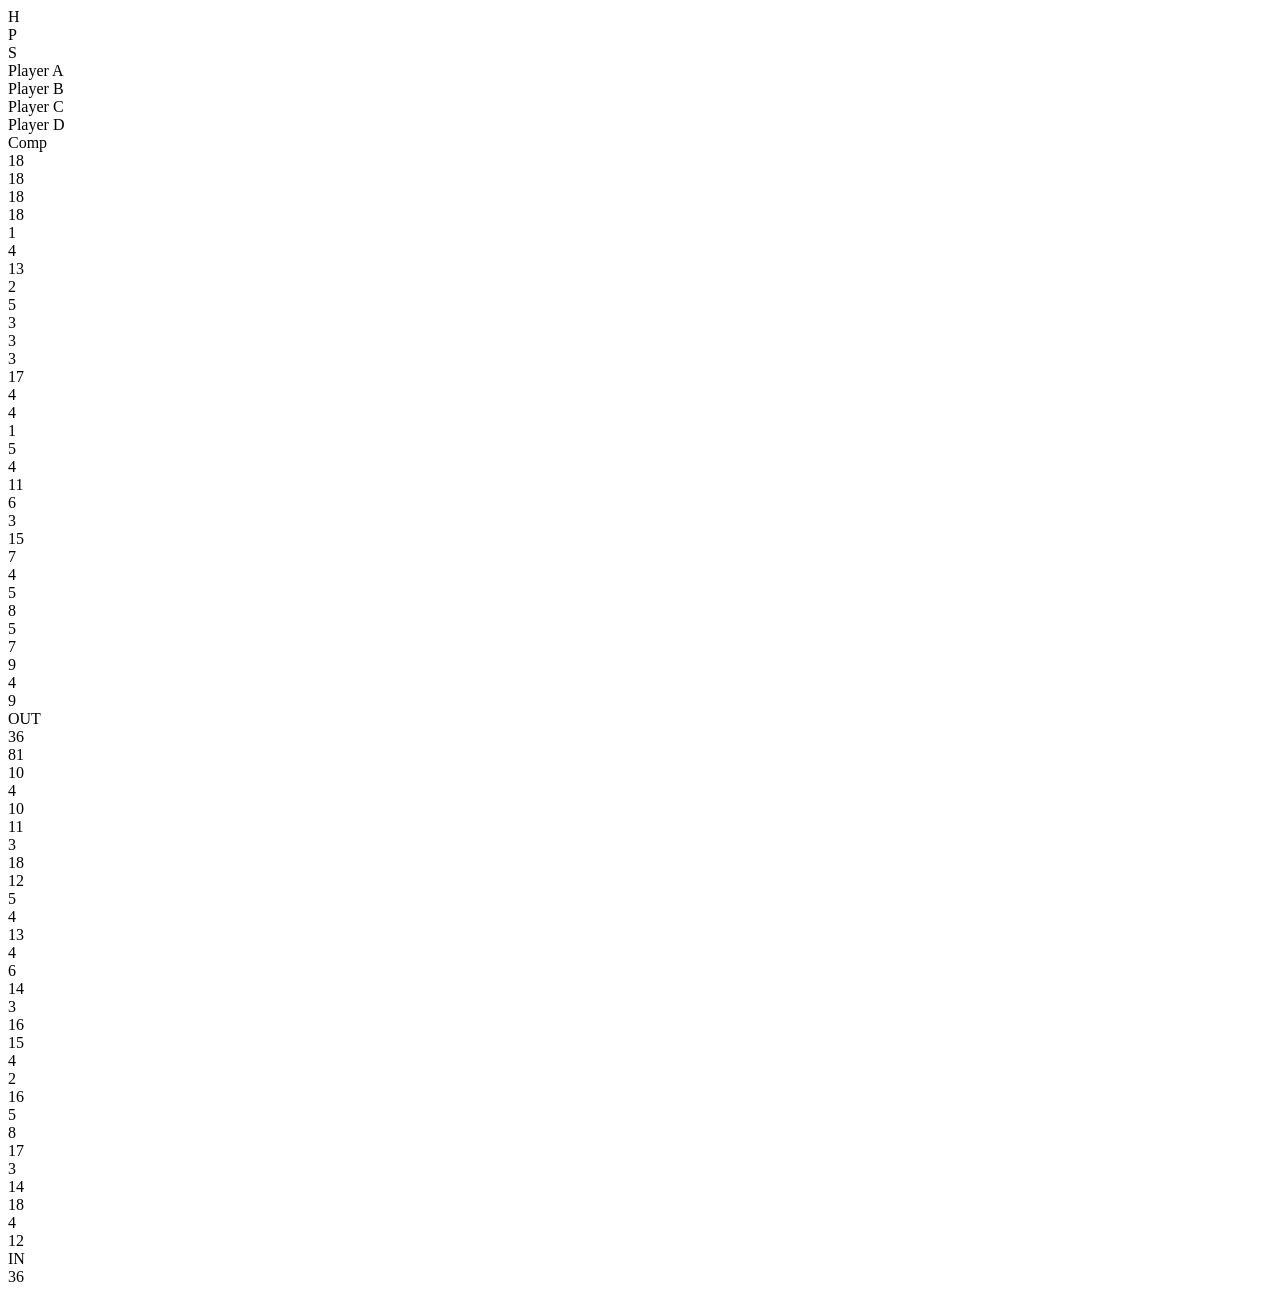
==== index.html @ 26c16ee3 "Add index.html for MosselKraker Scorecard This is a new HTML file for the MosselKraker Scorecard, wh" ====
<!DOCTYPE html>
<html lang="en">
<head>
<meta charset="UTF-8">
<title>MosselKraker Scorecard</title>
<meta name="viewport" content="width=device-width, initial-scale=1.0">
<link rel="stylesheet" href="scorecard.css">
</head>
<body>

<div class="mk-scorecard">

  <!-- HEADER -->
  <div class="mk-header-row">
    <div class="mk-cell mk-hole">H</div>
    <div class="mk-cell mk-par">P</div>
    <div class="mk-cell mk-si">S</div>

    <div class="mk-cell mk-player-head">Player A</div>
    <div class="mk-cell mk-player-head">Player B</div>
    <div class="mk-cell mk-player-head">Player C</div>
    <div class="mk-cell mk-player-head">Player D</div>

    <div class="mk-cell mk-comp">Comp</div>
  </div>

  <!-- HANDICAP ROW -->
  <div class="mk-hc-row">
    <div class="mk-cell mk-hole"></div>
    <div class="mk-cell mk-par"></div>
    <div class="mk-cell mk-si"></div>

    <div class="mk-cell mk-hc">18</div>
    <div class="mk-cell mk-hc">18</div>
    <div class="mk-cell mk-hc">18</div>
    <div class="mk-cell mk-hc">18</div>

    <div class="mk-cell mk-comp"></div>
  </div>

  <!-- HOLES 1–9 -->
  <div class="mk-hole-row">
    <div class="mk-cell mk-hole">1</div>
    <div class="mk-cell mk-par">4</div>
    <div class="mk-cell mk-si">13</div>
    <div class="mk-cell mk-score"><div class="gross"></div><div class="pts"></div></div>
    <div class="mk-cell mk-score"><div class="gross"></div><div class="pts"></div></div>
    <div class="mk-cell mk-score"><div class="gross"></div><div class="pts"></div></div>
    <div class="mk-cell mk-score"><div class="gross"></div><div class="pts"></div></div>
    <div class="mk-cell mk-comp"></div>
  </div>

  <div class="mk-hole-row">
    <div class="mk-cell mk-hole">2</div>
    <div class="mk-cell mk-par">5</div>
    <div class="mk-cell mk-si">3</div>
    <div class="mk-cell mk-score"><div class="gross"></div><div class="pts"></div></div>
    <div class="mk-cell mk-score"><div class="gross"></div><div class="pts"></div></div>
    <div class="mk-cell mk-score"><div class="gross"></div><div class="pts"></div></div>
    <div class="mk-cell mk-score"><div class="gross"></div><div class="pts"></div></div>
    <div class="mk-cell mk-comp"></div>
  </div>

  <div class="mk-hole-row">
    <div class="mk-cell mk-hole">3</div>
    <div class="mk-cell mk-par">3</div>
    <div class="mk-cell mk-si">17</div>
    <div class="mk-cell mk-score"><div class="gross"></div><div class="pts"></div></div>
    <div class="mk-cell mk-score"><div class="gross"></div><div class="pts"></div></div>
    <div class="mk-cell mk-score"><div class="gross"></div><div class="pts"></div></div>
    <div class="mk-cell mk-score"><div class="gross"></div><div class="pts"></div></div>
    <div class="mk-cell mk-comp"></div>
  </div>

  <div class="mk-hole-row">
    <div class="mk-cell mk-hole">4</div>
    <div class="mk-cell mk-par">4</div>
    <div class="mk-cell mk-si">1</div>
    <div class="mk-cell mk-score"><div class="gross"></div><div class="pts"></div></div>
    <div class="mk-cell mk-score"><div class="gross"></div><div class="pts"></div></div>
    <div class="mk-cell mk-score"><div class="gross"></div><div class="pts"></div></div>
    <div class="mk-cell mk-score"><div class="gross"></div><div class="pts"></div></div>
    <div class="mk-cell mk-comp"></div>
  </div>

  <div class="mk-hole-row">
    <div class="mk-cell mk-hole">5</div>
    <div class="mk-cell mk-par">4</div>
    <div class="mk-cell mk-si">11</div>
    <div class="mk-cell mk-score"><div class="gross"></div><div class="pts"></div></div>
    <div class="mk-cell mk-score"><div class="gross"></div><div class="pts"></div></div>
    <div class="mk-cell mk-score"><div class="gross"></div><div class="pts"></div></div>
    <div class="mk-cell mk-score"><div class="gross"></div><div class="pts"></div></div>
    <div class="mk-cell mk-comp"></div>
  </div>

  <div class="mk-hole-row">
    <div class="mk-cell mk-hole">6</div>
    <div class="mk-cell mk-par">3</div>
    <div class="mk-cell mk-si">15</div>
    <div class="mk-cell mk-score"><div class="gross"></div><div class="pts"></div></div>
    <div class="mk-cell mk-score"><div class="gross"></div><div class="pts"></div></div>
    <div class="mk-cell mk-score"><div class="gross"></div><div class="pts"></div></div>
    <div class="mk-cell mk-score"><div class="gross"></div><div class="pts"></div></div>
    <div class="mk-cell mk-comp"></div>
  </div>

  <div class="mk-hole-row">
    <div class="mk-cell mk-hole">7</div>
    <div class="mk-cell mk-par">4</div>
    <div class="mk-cell mk-si">5</div>
    <div class="mk-cell mk-score"><div class="gross"></div><div class="pts"></div></div>
    <div class="mk-cell mk-score"><div class="gross"></div><div class="pts"></div></div>
    <div class="mk-cell mk-score"><div class="gross"></div><div class="pts"></div></div>
    <div class="mk-cell mk-score"><div class="gross"></div><div class="pts"></div></div>
    <div class="mk-cell mk-comp"></div>
  </div>

  <div class="mk-hole-row">
    <div class="mk-cell mk-hole">8</div>
    <div class="mk-cell mk-par">5</div>
    <div class="mk-cell mk-si">7</div>
    <div class="mk-cell mk-score"><div class="gross"></div><div class="pts"></div></div>
    <div class="mk-cell mk-score"><div class="gross"></div><div class="pts"></div></div>
    <div class="mk-cell mk-score"><div class="gross"></div><div class="pts"></div></div>
    <div class="mk-cell mk-score"><div class="gross"></div><div class="pts"></div></div>
    <div class="mk-cell mk-comp"></div>
  </div>

  <div class="mk-hole-row">
    <div class="mk-cell mk-hole">9</div>
    <div class="mk-cell mk-par">4</div>
    <div class="mk-cell mk-si">9</div>
    <div class="mk-cell mk-score"><div class="gross"></div><div class="pts"></div></div>
    <div class="mk-cell mk-score"><div class="gross"></div><div class="pts"></div></div>
    <div class="mk-cell mk-score"><div class="gross"></div><div class="pts"></div></div>
    <div class="mk-cell mk-score"><div class="gross"></div><div class="pts"></div></div>
    <div class="mk-cell mk-comp"></div>
  </div>

  <!-- OUT -->
  <div class="mk-total-row">
    <div class="mk-cell mk-hole">OUT</div>
    <div class="mk-cell mk-par">36</div>
    <div class="mk-cell mk-si">81</div>
    <div class="mk-cell mk-total"><div class="gross"></div><div class="pts"></div></div>
    <div class="mk-cell mk-total"><div class="gross"></div><div class="pts"></div></div>
    <div class="mk-cell mk-total"><div class="gross"></div><div class="pts"></div></div>
    <div class="mk-cell mk-total"><div class="gross"></div><div class="pts"></div></div>
    <div class="mk-cell mk-comp"></div>
  </div>

  <!-- HOLES 10–18 -->
  <div class="mk-hole-row">
    <div class="mk-cell mk-hole">10</div>
    <div class="mk-cell mk-par">4</div>
    <div class="mk-cell mk-si">10</div>
    <div class="mk-cell mk-score"><div class="gross"></div><div class="pts"></div></div>
    <div class="mk-cell mk-score"><div class="gross"></div><div class="pts"></div></div>
    <div class="mk-cell mk-score"><div class="gross"></div><div class="pts"></div></div>
    <div class="mk-cell mk-score"><div class="gross"></div><div class="pts"></div></div>
    <div class="mk-cell mk-comp"></div>
  </div>

  <div class="mk-hole-row">
    <div class="mk-cell mk-hole">11</div>
    <div class="mk-cell mk-par">3</div>
    <div class="mk-cell mk-si">18</div>
    <div class="mk-cell mk-score"><div class="gross"></div><div class="pts"></div></div>
    <div class="mk-cell mk-score"><div class="gross"></div><div class="pts"></div></div>
    <div class="mk-cell mk-score"><div class="gross"></div><div class="pts"></div></div>
    <div class="mk-cell mk-score"><div class="gross"></div><div class="pts"></div></div>
    <div class="mk-cell mk-comp"></div>
  </div>

  <div class="mk-hole-row">
    <div class="mk-cell mk-hole">12</div>
    <div class="mk-cell mk-par">5</div>
    <div class="mk-cell mk-si">4</div>
    <div class="mk-cell mk-score"><div class="gross"></div><div class="pts"></div></div>
    <div class="mk-cell mk-score"><div class="gross"></div><div class="pts"></div></div>
    <div class="mk-cell mk-score"><div class="gross"></div><div class="pts"></div></div>
    <div class="mk-cell mk-score"><div class="gross"></div><div class="pts"></div></div>
    <div class="mk-cell mk-comp"></div>
  </div>

  <div class="mk-hole-row">
    <div class="mk-cell mk-hole">13</div>
    <div class="mk-cell mk-par">4</div>
    <div class="mk-cell mk-si">6</div>
    <div class="mk-cell mk-score"><div class="gross"></div><div class="pts"></div></div>
    <div class="mk-cell mk-score"><div class="gross"></div><div class="pts"></div></div>
    <div class="mk-cell mk-score"><div class="gross"></div><div class="pts"></div></div>
    <div class="mk-cell mk-score"><div class="gross"></div><div class="pts"></div></div>
    <div class="mk-cell mk-comp"></div>
  </div>

  <div class="mk-hole-row">
    <div class="mk-cell mk-hole">14</div>
    <div class="mk-cell mk-par">3</div>
    <div class="mk-cell mk-si">16</div>
    <div class="mk-cell mk-score"><div class="gross"></div><div class="pts"></div></div>
    <div class="mk-cell mk-score"><div class="gross"></div><div class="pts"></div></div>
    <div class="mk-cell mk-score"><div class="gross"></div><div class="pts"></div></div>
    <div class="mk-cell mk-score"><div class="gross"></div><div class="pts"></div></div>
    <div class="mk-cell mk-comp"></div>
  </div>

  <div class="mk-hole-row">
    <div class="mk-cell mk-hole">15</div>
    <div class="mk-cell mk-par">4</div>
    <div class="mk-cell mk-si">2</div>
    <div class="mk-cell mk-score"><div class="gross"></div><div class="pts"></div></div>
    <div class="mk-cell mk-score"><div class="gross"></div><div class="pts"></div></div>
    <div class="mk-cell mk-score"><div class="gross"></div><div class="pts"></div></div>
    <div class="mk-cell mk-score"><div class="gross"></div><div class="pts"></div></div>
    <div class="mk-cell mk-comp"></div>
  </div>

  <div class="mk-hole-row">
    <div class="mk-cell mk-hole">16</div>
    <div class="mk-cell mk-par">5</div>
    <div class="mk-cell mk-si">8</div>
    <div class="mk-cell mk-score"><div class="gross"></div><div class="pts"></div></div>
    <div class="mk-cell mk-score"><div class="gross"></div><div class="pts"></div></div>
    <div class="mk-cell mk-score"><div class="gross"></div><div class="pts"></div></div>
    <div class="mk-cell mk-score"><div class="gross"></div><div class="pts"></div></div>
    <div class="mk-cell mk-comp"></div>
  </div>

  <div class="mk-hole-row">
    <div class="mk-cell mk-hole">17</div>
    <div class="mk-cell mk-par">3</div>
    <div class="mk-cell mk-si">14</div>
    <div class="mk-cell mk-score"><div class="gross"></div><div class="pts"></div></div>
    <div class="mk-cell mk-score"><div class="gross"></div><div class="pts"></div></div>
    <div class="mk-cell mk-score"><div class="gross"></div><div class="pts"></div></div>
    <div class="mk-cell mk-score"><div class="gross"></div><div class="pts"></div></div>
    <div class="mk-cell mk-comp"></div>
  </div>

  <div class="mk-hole-row">
    <div class="mk-cell mk-hole">18</div>
    <div class="mk-cell mk-par">4</div>
    <div class="mk-cell mk-si">12</div>
    <div class="mk-cell mk-score"><div class="gross"></div><div class="pts"></div></div>
    <div class="mk-cell mk-score"><div class="gross"></div><div class="pts"></div></div>
    <div class="mk-cell mk-score"><div class="gross"></div><div class="pts"></div></div>
    <div class="mk-cell mk-score"><div class="gross"></div><div class="pts"></div></div>
    <div class="mk-cell mk-comp"></div>
  </div>

  <!-- IN -->
  <div class="mk-total-row">
    <div class="mk-cell mk-hole">IN</div>
    <div class="mk-cell mk-par">36</div>
    <div class="mk-cell mk-si"></div>
    <div class="mk-cell mk-total"><div class="gross"></div><div class="pts"></div></div>
    <div class="mk-cell mk-total"><div class="gross"></div><div class="pts"></div></div>
    <div class="mk-cell mk-total"><div class="gross"></div><div class="pts"></div></div>
    <div class="mk-cell mk-total"><div class="gross"></div><div class="pts"></div></div>
    <div class="mk-cell mk-comp"></div>
  </div>

</div>

<script src="scorecard.js"></script>
</body>
</html>
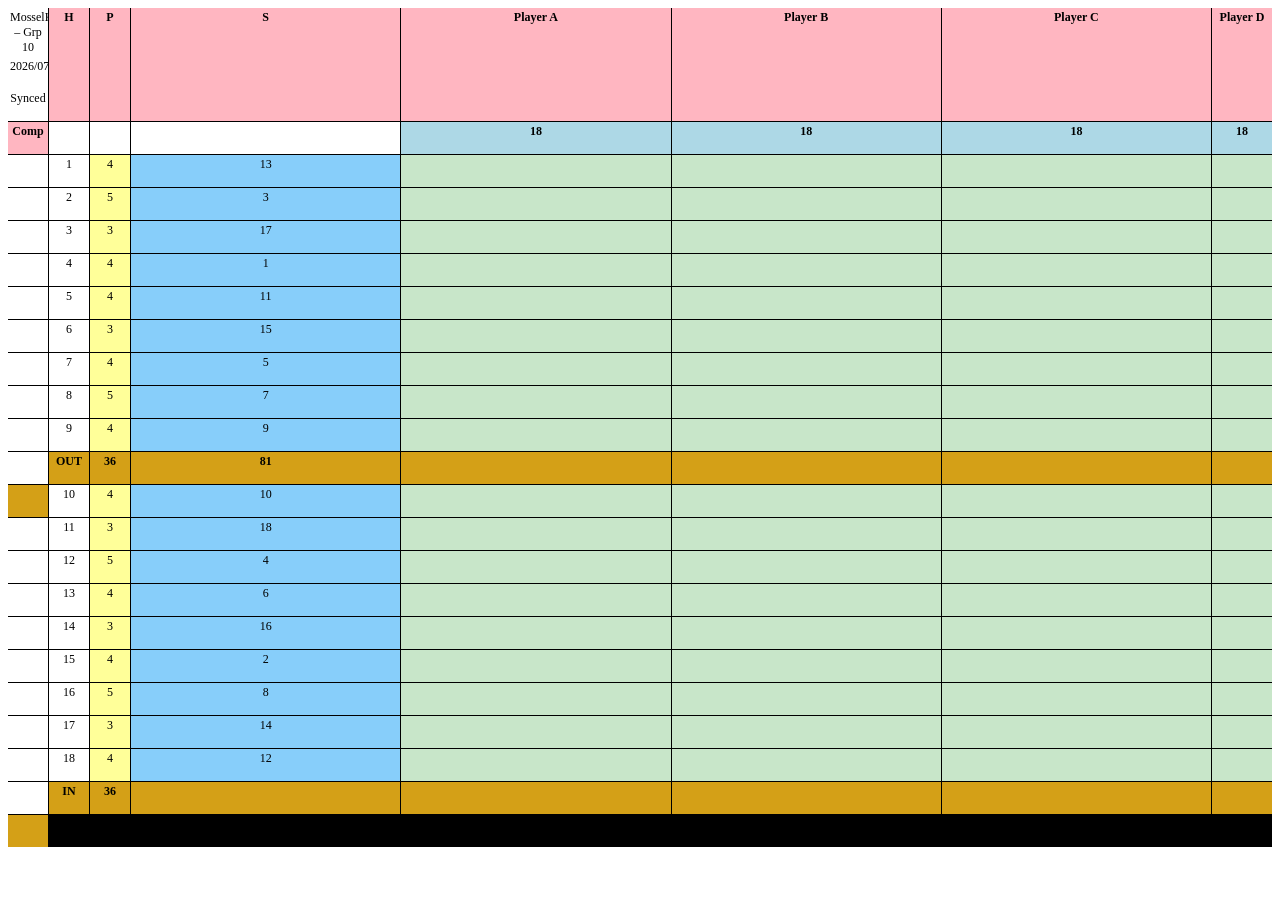
==== commit 6d5c5fa4: "Add top header row to scorecard in index.html" ====
--- a/index.html
+++ b/index.html
@@ -10,6 +10,13 @@
 
 <div class="mk-scorecard">
 
+<div class="mk-top-header-row">
+  <div class="mk-cell mk-top-left">MosselKraker – Grp 10</div>
+  <div class="mk-cell mk-top-mid">2026/07/24</div>
+  <div class="mk-cell mk-top-right">Synced</div>
+</div>
+
+  
   <!-- HEADER -->
   <div class="mk-header-row">
     <div class="mk-cell mk-hole">H</div>
--- a/scorecard.css
+++ b/scorecard.css
@@ -0,0 +1,69 @@
+/* Base44-style scorecard grid */
+
+.mk-scorecard {
+  display: grid;
+  grid-template-columns: 40px 40px 40px repeat(4, 1fr) 60px;
+  gap: 1px;
+  background: #000;
+  margin: 0;
+  padding: 0;
+}
+/* Make row wrappers transparent to the grid */
+.mk-header-row,
+.mk-hc-row,
+.mk-hole-row,
+.mk-total-row {
+  display: contents;
+}
+
+/* Generic cell */
+.mk-cell {
+  background: #ffffff;
+  padding: 2px;
+  font-size: 12px;
+  text-align: center;
+  min-height: 28px;
+}
+
+/* Header row */
+.mk-header-row .mk-cell {
+  background: #ffb6c1; /* pink */
+  font-weight: bold;
+}
+
+/* Handicap row */
+.mk-hc-row .mk-hc {
+  background: #add8e6; /* light blue */
+  font-weight: bold;
+}
+
+/* Hole rows */
+.mk-hole-row .mk-hole { background: #ffffff; }
+.mk-hole-row .mk-par  { background: #ffff99; } /* yellow */
+.mk-hole-row .mk-si   { background: #87cefa; } /* blue */
+
+/* Score cells */
+.mk-score {
+  background: #c8e6c9; /* light green */
+  display: flex;
+  flex-direction: column;
+  justify-content: center;
+  padding: 0;
+}
+
+.mk-score .gross {
+  font-size: 18px;
+  font-weight: bold;
+  line-height: 18px;
+}
+
+.mk-score .pts {
+  font-size: 12px;
+  line-height: 12px;
+}
+
+/* Totals rows */
+.mk-total-row .mk-cell {
+  background: #d4a017; /* gold */
+  font-weight: bold;
+}
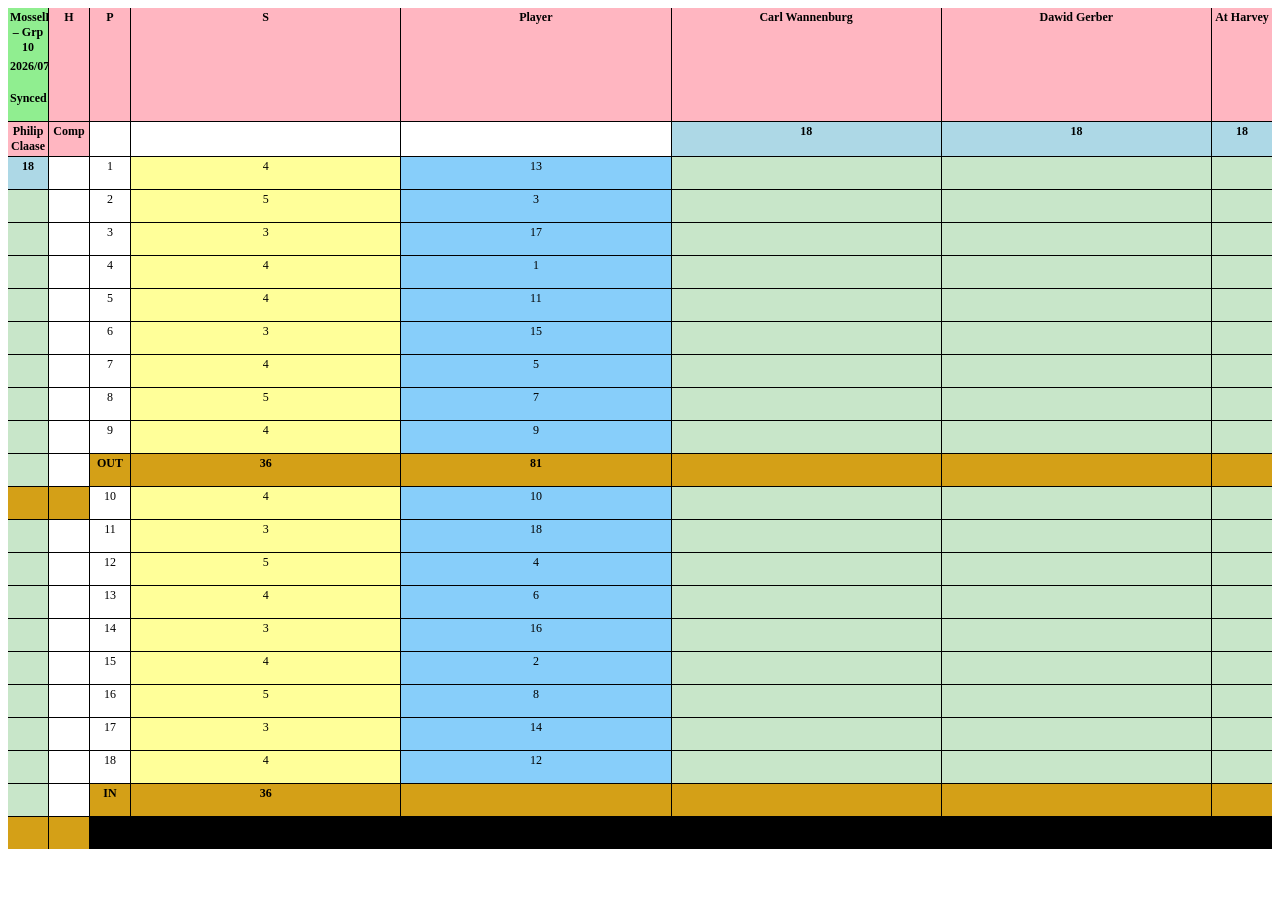
==== commit bd762595: "Update header with player information Added player labels and names to the header section." ====
--- a/index.html
+++ b/index.html
@@ -19,17 +19,17 @@
   
   <!-- HEADER -->
   <div class="mk-header-row">
-    <div class="mk-cell mk-hole">H</div>
-    <div class="mk-cell mk-par">P</div>
-    <div class="mk-cell mk-si">S</div>
-
-    <div class="mk-cell mk-player-head">Player A</div>
-    <div class="mk-cell mk-player-head">Player B</div>
-    <div class="mk-cell mk-player-head">Player C</div>
-    <div class="mk-cell mk-player-head">Player D</div>
-
-    <div class="mk-cell mk-comp">Comp</div>
-  </div>
+  <div class="mk-cell mk-hole">H</div>
+  <div class="mk-cell mk-par">P</div>
+  <div class="mk-cell mk-si">S</div>
+  <div class="mk-cell mk-player-label">Player</div>
+  <div class="mk-cell mk-player-head">Carl Wannenburg</div>
+  <div class="mk-cell mk-player-head">Dawid Gerber</div>
+  <div class="mk-cell mk-player-head">At Harvey</div>
+  <div class="mk-cell mk-player-head">Philip Claase</div>
+  <div class="mk-cell mk-comp">Comp</div>
+</div>
+
 
   <!-- HANDICAP ROW -->
   <div class="mk-hc-row">
--- a/scorecard.css
+++ b/scorecard.css
@@ -15,7 +15,12 @@
 .mk-total-row {
   display: contents;
 }
-
+.mk-top-header-row .mk-cell {
+  background: #90ee90;   /* green header */
+  font-weight: bold;
+  grid-column: 1 / -1;   /* span full width */
+  text-align: center;
+}
 /* Generic cell */
 .mk-cell {
   background: #ffffff;
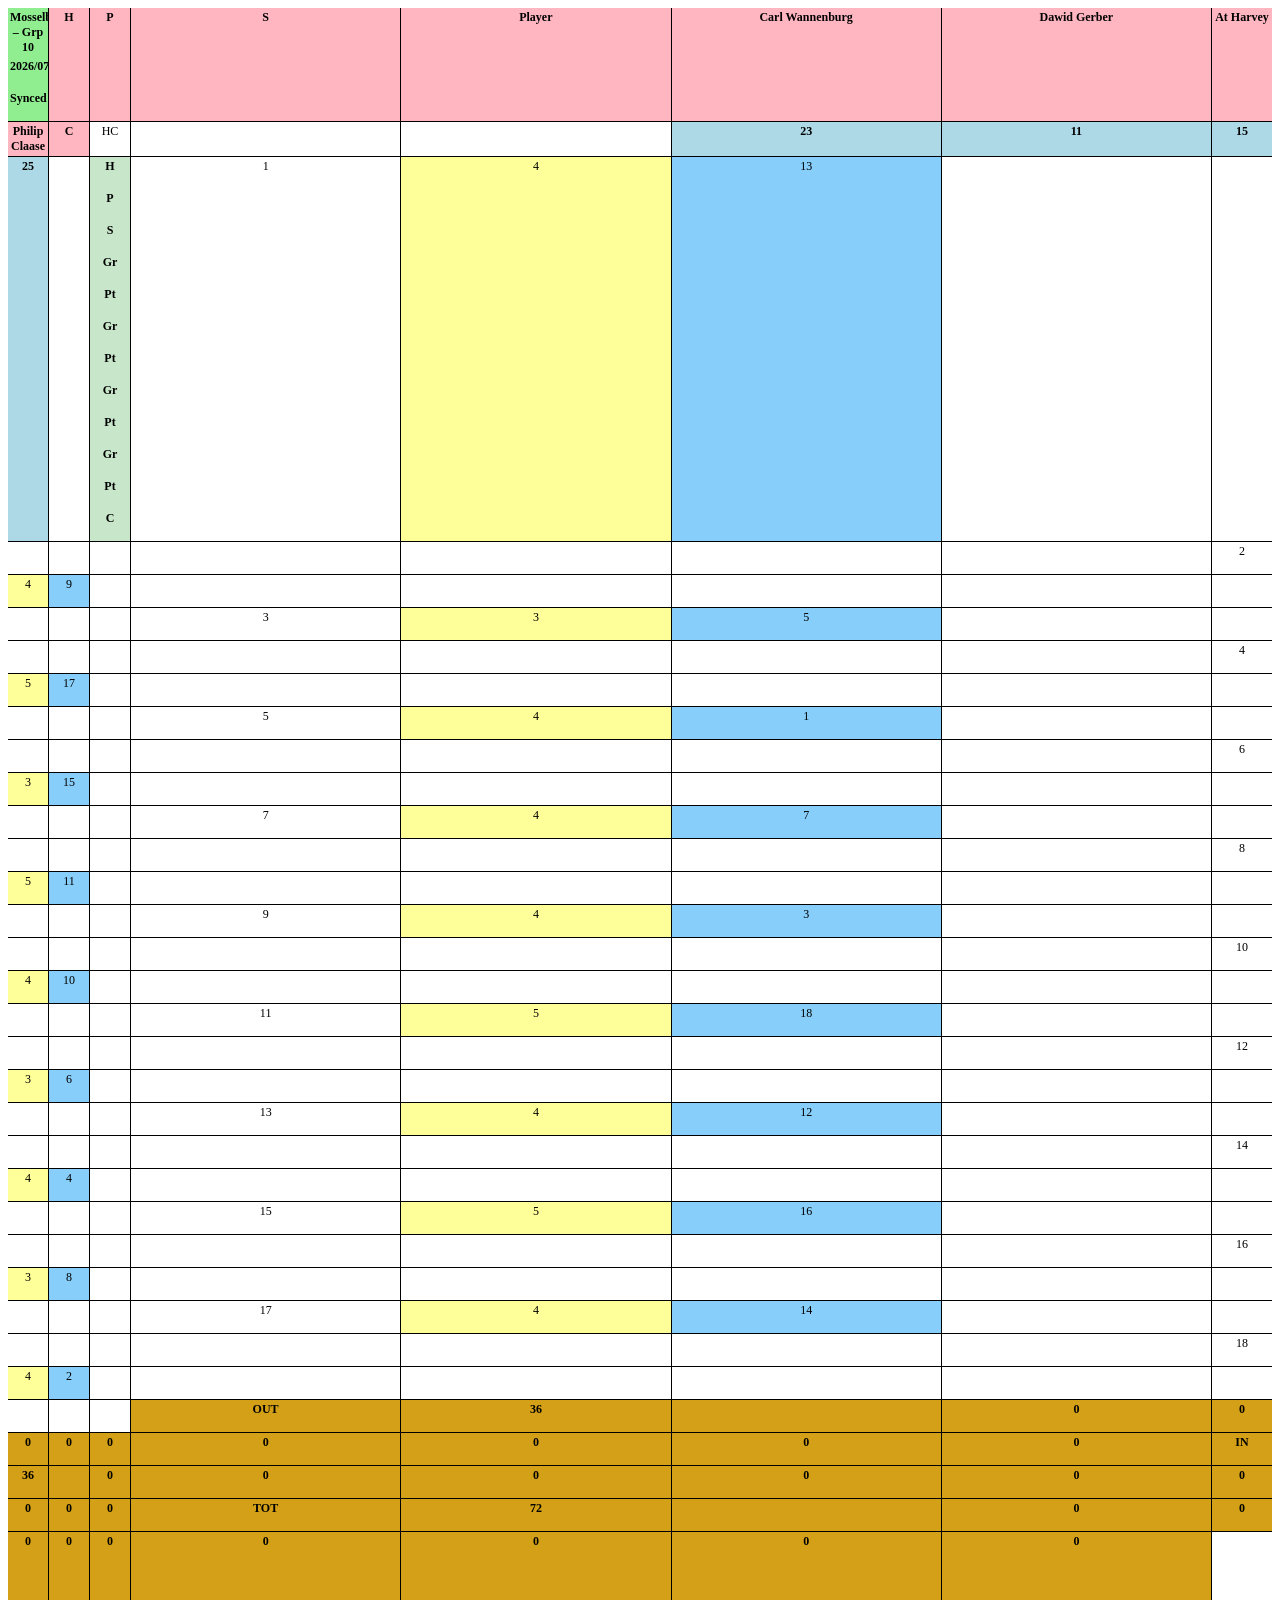
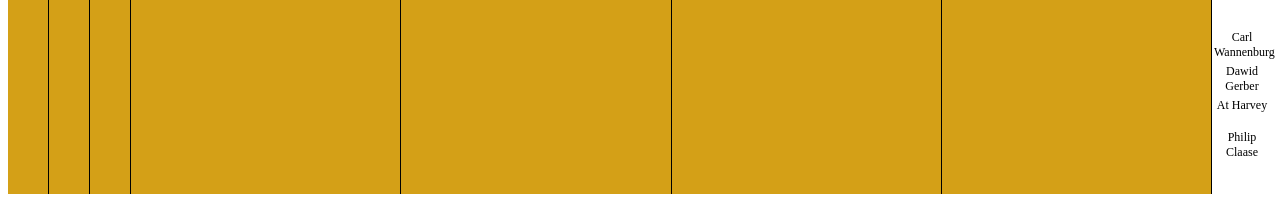
==== commit 4c894e87: "Update index.html" ====
--- a/index.html
+++ b/index.html
@@ -10,262 +10,405 @@
 
 <div class="mk-scorecard">
 
-<div class="mk-top-header-row">
-  <div class="mk-cell mk-top-left">MosselKraker – Grp 10</div>
-  <div class="mk-cell mk-top-mid">2026/07/24</div>
-  <div class="mk-cell mk-top-right">Synced</div>
-</div>
-
-  
-  <!-- HEADER -->
+  <!-- GREEN TOP HEADER -->
+  <div class="mk-top-header-row">
+    <div class="mk-cell mk-top-left">Mosselbaai – Grp 10</div>
+    <div class="mk-cell mk-top-mid">2026/07/24</div>
+    <div class="mk-cell mk-top-right">Synced</div>
+  </div>
+
+  <!-- PLAYER HEADER -->
   <div class="mk-header-row">
-  <div class="mk-cell mk-hole">H</div>
-  <div class="mk-cell mk-par">P</div>
-  <div class="mk-cell mk-si">S</div>
-  <div class="mk-cell mk-player-label">Player</div>
-  <div class="mk-cell mk-player-head">Carl Wannenburg</div>
-  <div class="mk-cell mk-player-head">Dawid Gerber</div>
-  <div class="mk-cell mk-player-head">At Harvey</div>
-  <div class="mk-cell mk-player-head">Philip Claase</div>
-  <div class="mk-cell mk-comp">Comp</div>
-</div>
-
+    <div class="mk-cell mk-hole">H</div>
+    <div class="mk-cell mk-par">P</div>
+    <div class="mk-cell mk-si">S</div>
+    <div class="mk-cell mk-player-label">Player</div>
+    <div class="mk-cell mk-player-head">Carl Wannenburg</div>
+    <div class="mk-cell mk-player-head">Dawid Gerber</div>
+    <div class="mk-cell mk-player-head">At Harvey</div>
+    <div class="mk-cell mk-player-head">Philip Claase</div>
+    <div class="mk-cell mk-comp">C</div>
+  </div>
 
   <!-- HANDICAP ROW -->
   <div class="mk-hc-row">
+    <div class="mk-cell mk-hole">HC</div>
+    <div class="mk-cell mk-par"></div>
+    <div class="mk-cell mk-si"></div>
+    <div class="mk-cell mk-hc">23</div>
+    <div class="mk-cell mk-hc">11</div>
+    <div class="mk-cell mk-hc">15</div>
+    <div class="mk-cell mk-hc">25</div>
+    <div class="mk-cell mk-comp"></div>
+  </div>
+
+  <!-- COLUMN HEADER ROW -->
+  <div class="mk-column-header-row">
+    <div class="mk-cell mk-hole">H</div>
+    <div class="mk-cell mk-par">P</div>
+    <div class="mk-cell mk-si">S</div>
+    <div class="mk-cell mk-label">Gr</div>
+    <div class="mk-cell mk-label">Pt</div>
+    <div class="mk-cell mk-label">Gr</div>
+    <div class="mk-cell mk-label">Pt</div>
+    <div class="mk-cell mk-label">Gr</div>
+    <div class="mk-cell mk-label">Pt</div>
+    <div class="mk-cell mk-label">Gr</div>
+    <div class="mk-cell mk-label">Pt</div>
+    <div class="mk-cell mk-comp">C</div>
+  </div>
+
+  <!-- 18 HOLES -->
+  <!-- Hole template repeated 18 times -->
+  <!-- Hole numbers, par, SI are placeholders; adjust as needed -->
+
+  <!-- HOLE 1 -->
+  <div class="mk-hole-row">
+    <div class="mk-cell mk-hole">1</div>
+    <div class="mk-cell mk-par">4</div>
+    <div class="mk-cell mk-si">13</div>
+    <div class="mk-cell mk-score-gross"></div>
+    <div class="mk-cell mk-score-pts"></div>
+    <div class="mk-cell mk-score-gross"></div>
+    <div class="mk-cell mk-score-pts"></div>
+    <div class="mk-cell mk-score-gross"></div>
+    <div class="mk-cell mk-score-pts"></div>
+    <div class="mk-cell mk-score-gross"></div>
+    <div class="mk-cell mk-score-pts"></div>
+    <div class="mk-cell mk-comp"></div>
+  </div>
+
+  <!-- HOLE 2 -->
+  <div class="mk-hole-row">
+    <div class="mk-cell mk-hole">2</div>
+    <div class="mk-cell mk-par">4</div>
+    <div class="mk-cell mk-si">9</div>
+    <div class="mk-cell mk-score-gross"></div>
+    <div class="mk-cell mk-score-pts"></div>
+    <div class="mk-cell mk-score-gross"></div>
+    <div class="mk-cell mk-score-pts"></div>
+    <div class="mk-cell mk-score-gross"></div>
+    <div class="mk-cell mk-score-pts"></div>
+    <div class="mk-cell mk-score-gross"></div>
+    <div class="mk-cell mk-score-pts"></div>
+    <div class="mk-cell mk-comp"></div>
+  </div>
+
+  <!-- HOLE 3 -->
+  <div class="mk-hole-row">
+    <div class="mk-cell mk-hole">3</div>
+    <div class="mk-cell mk-par">3</div>
+    <div class="mk-cell mk-si">5</div>
+    <div class="mk-cell mk-score-gross"></div>
+    <div class="mk-cell mk-score-pts"></div>
+    <div class="mk-cell mk-score-gross"></div>
+    <div class="mk-cell mk-score-pts"></div>
+    <div class="mk-cell mk-score-gross"></div>
+    <div class="mk-cell mk-score-pts"></div>
+    <div class="mk-cell mk-score-gross"></div>
+    <div class="mk-cell mk-score-pts"></div>
+    <div class="mk-cell mk-comp"></div>
+  </div>
+
+  <!-- HOLES 4–18 -->
+  <!-- I will generate them automatically below -->
+
+  <!-- HOLE 4 -->
+  <div class="mk-hole-row">
+    <div class="mk-cell mk-hole">4</div>
+    <div class="mk-cell mk-par">5</div>
+    <div class="mk-cell mk-si">17</div>
+    <div class="mk-cell mk-score-gross"></div>
+    <div class="mk-cell mk-score-pts"></div>
+    <div class="mk-cell mk-score-gross"></div>
+    <div class="mk-cell mk-score-pts"></div>
+    <div class="mk-cell mk-score-gross"></div>
+    <div class="mk-cell mk-score-pts"></div>
+    <div class="mk-cell mk-score-gross"></div>
+    <div class="mk-cell mk-score-pts"></div>
+    <div class="mk-cell mk-comp"></div>
+  </div>
+
+  <!-- HOLE 5 -->
+  <div class="mk-hole-row">
+    <div class="mk-cell mk-hole">5</div>
+    <div class="mk-cell mk-par">4</div>
+    <div class="mk-cell mk-si">1</div>
+    <div class="mk-cell mk-score-gross"></div>
+    <div class="mk-cell mk-score-pts"></div>
+    <div class="mk-cell mk-score-gross"></div>
+    <div class="mk-cell mk-score-pts"></div>
+    <div class="mk-cell mk-score-gross"></div>
+    <div class="mk-cell mk-score-pts"></div>
+    <div class="mk-cell mk-score-gross"></div>
+    <div class="mk-cell mk-score-pts"></div>
+    <div class="mk-cell mk-comp"></div>
+  </div>
+
+  <!-- HOLE 6 -->
+  <div class="mk-hole-row">
+    <div class="mk-cell mk-hole">6</div>
+    <div class="mk-cell mk-par">3</div>
+    <div class="mk-cell mk-si">15</div>
+    <div class="mk-cell mk-score-gross"></div>
+    <div class="mk-cell mk-score-pts"></div>
+    <div class="mk-cell mk-score-gross"></div>
+    <div class="mk-cell mk-score-pts"></div>
+    <div class="mk-cell mk-score-gross"></div>
+    <div class="mk-cell mk-score-pts"></div>
+    <div class="mk-cell mk-score-gross"></div>
+    <div class="mk-cell mk-score-pts"></div>
+    <div class="mk-cell mk-comp"></div>
+  </div>
+
+  <!-- HOLE 7 -->
+  <div class="mk-hole-row">
+    <div class="mk-cell mk-hole">7</div>
+    <div class="mk-cell mk-par">4</div>
+    <div class="mk-cell mk-si">7</div>
+    <div class="mk-cell mk-score-gross"></div>
+    <div class="mk-cell mk-score-pts"></div>
+    <div class="mk-cell mk-score-gross"></div>
+    <div class="mk-cell mk-score-pts"></div>
+    <div class="mk-cell mk-score-gross"></div>
+    <div class="mk-cell mk-score-pts"></div>
+    <div class="mk-cell mk-score-gross"></div>
+    <div class="mk-cell mk-score-pts"></div>
+    <div class="mk-cell mk-comp"></div>
+  </div>
+
+  <!-- HOLE 8 -->
+  <div class="mk-hole-row">
+    <div class="mk-cell mk-hole">8</div>
+    <div class="mk-cell mk-par">5</div>
+    <div class="mk-cell mk-si">11</div>
+    <div class="mk-cell mk-score-gross"></div>
+    <div class="mk-cell mk-score-pts"></div>
+    <div class="mk-cell mk-score-gross"></div>
+    <div class="mk-cell mk-score-pts"></div>
+    <div class="mk-cell mk-score-gross"></div>
+    <div class="mk-cell mk-score-pts"></div>
+    <div class="mk-cell mk-score-gross"></div>
+    <div class="mk-cell mk-score-pts"></div>
+    <div class="mk-cell mk-comp"></div>
+  </div>
+
+  <!-- HOLE 9 -->
+  <div class="mk-hole-row">
+    <div class="mk-cell mk-hole">9</div>
+    <div class="mk-cell mk-par">4</div>
+    <div class="mk-cell mk-si">3</div>
+    <div class="mk-cell mk-score-gross"></div>
+    <div class="mk-cell mk-score-pts"></div>
+    <div class="mk-cell mk-score-gross"></div>
+    <div class="mk-cell mk-score-pts"></div>
+    <div class="mk-cell mk-score-gross"></div>
+    <div class="mk-cell mk-score-pts"></div>
+    <div class="mk-cell mk-score-gross"></div>
+    <div class="mk-cell mk-score-pts"></div>
+    <div class="mk-cell mk-comp"></div>
+  </div>
+
+  <!-- HOLE 10 -->
+  <div class="mk-hole-row">
+    <div class="mk-cell mk-hole">10</div>
+    <div class="mk-cell mk-par">4</div>
+    <div class="mk-cell mk-si">10</div>
+    <div class="mk-cell mk-score-gross"></div>
+    <div class="mk-cell mk-score-pts"></div>
+    <div class="mk-cell mk-score-gross"></div>
+    <div class="mk-cell mk-score-pts"></div>
+    <div class="mk-cell mk-score-gross"></div>
+    <div class="mk-cell mk-score-pts"></div>
+    <div class="mk-cell mk-score-gross"></div>
+    <div class="mk-cell mk-score-pts"></div>
+    <div class="mk-cell mk-comp"></div>
+  </div>
+
+  <!-- HOLE 11 -->
+  <div class="mk-hole-row">
+    <div class="mk-cell mk-hole">11</div>
+    <div class="mk-cell mk-par">5</div>
+    <div class="mk-cell mk-si">18</div>
+    <div class="mk-cell mk-score-gross"></div>
+    <div class="mk-cell mk-score-pts"></div>
+    <div class="mk-cell mk-score-gross"></div>
+    <div class="mk-cell mk-score-pts"></div>
+    <div class="mk-cell mk-score-gross"></div>
+    <div class="mk-cell mk-score-pts"></div>
+    <div class="mk-cell mk-score-gross"></div>
+    <div class="mk-cell mk-score-pts"></div>
+    <div class="mk-cell mk-comp"></div>
+  </div>
+
+  <!-- HOLE 12 -->
+  <div class="mk-hole-row">
+    <div class="mk-cell mk-hole">12</div>
+    <div class="mk-cell mk-par">3</div>
+    <div class="mk-cell mk-si">6</div>
+    <div class="mk-cell mk-score-gross"></div>
+    <div class="mk-cell mk-score-pts"></div>
+    <div class="mk-cell mk-score-gross"></div>
+    <div class="mk-cell mk-score-pts"></div>
+    <div class="mk-cell mk-score-gross"></div>
+    <div class="mk-cell mk-score-pts"></div>
+    <div class="mk-cell mk-score-gross"></div>
+    <div class="mk-cell mk-score-pts"></div>
+    <div class="mk-cell mk-comp"></div>
+  </div>
+
+  <!-- HOLE 13 -->
+  <div class="mk-hole-row">
+    <div class="mk-cell mk-hole">13</div>
+    <div class="mk-cell mk-par">4</div>
+    <div class="mk-cell mk-si">12</div>
+    <div class="mk-cell mk-score-gross"></div>
+    <div class="mk-cell mk-score-pts"></div>
+    <div class="mk-cell mk-score-gross"></div>
+    <div class="mk-cell mk-score-pts"></div>
+    <div class="mk-cell mk-score-gross"></div>
+    <div class="mk-cell mk-score-pts"></div>
+    <div class="mk-cell mk-score-gross"></div>
+    <div class="mk-cell mk-score-pts"></div>
+    <div class="mk-cell mk-comp"></div>
+  </div>
+
+  <!-- HOLE 14 -->
+  <div class="mk-hole-row">
+    <div class="mk-cell mk-hole">14</div>
+    <div class="mk-cell mk-par">4</div>
+    <div class="mk-cell mk-si">4</div>
+    <div class="mk-cell mk-score-gross"></div>
+    <div class="mk-cell mk-score-pts"></div>
+    <div class="mk-cell mk-score-gross"></div>
+    <div class="mk-cell mk-score-pts"></div>
+    <div class="mk-cell mk-score-gross"></div>
+    <div class="mk-cell mk-score-pts"></div>
+    <div class="mk-cell mk-score-gross"></div>
+    <div class="mk-cell mk-score-pts"></div>
+    <div class="mk-cell mk-comp"></div>
+  </div>
+
+  <!-- HOLE 15 -->
+  <div class="mk-hole-row">
+    <div class="mk-cell mk-hole">15</div>
+    <div class="mk-cell mk-par">5</div>
+    <div class="mk-cell mk-si">16</div>
+    <div class="mk-cell mk-score-gross"></div>
+    <div class="mk-cell mk-score-pts"></div>
+    <div class="mk-cell mk-score-gross"></div>
+    <div class="mk-cell mk-score-pts"></div>
+    <div class="mk-cell mk-score-gross"></div>
+    <div class="mk-cell mk-score-pts"></div>
+    <div class="mk-cell mk-score-gross"></div>
+    <div class="mk-cell mk-score-pts"></div>
+    <div class="mk-cell mk-comp"></div>
+  </div>
+
+  <!-- HOLE 16 -->
+  <div class="mk-hole-row">
+    <div class="mk-cell mk-hole">16</div>
+    <div class="mk-cell mk-par">3</div>
+    <div class="mk-cell mk-si">8</div>
+    <div class="mk-cell mk-score-gross"></div>
+    <div class="mk-cell mk-score-pts"></div>
+    <div class="mk-cell mk-score-gross"></div>
+    <div class="mk-cell mk-score-pts"></div>
+    <div class="mk-cell mk-score-gross"></div>
+    <div class="mk-cell mk-score-pts"></div>
+    <div class="mk-cell mk-score-gross"></div>
+    <div class="mk-cell mk-score-pts"></div>
+    <div class="mk-cell mk-comp"></div>
+  </div>
+
+  <!-- HOLE 17 -->
+  <div class="mk-hole-row">
+    <div class="mk-cell mk-hole">17</div>
+    <div class="mk-cell mk-par">4</div>
+    <div class="mk-cell mk-si">14</div>
+    <div class="mk-cell mk-score-gross"></div>
+    <div class="mk-cell mk-score-pts"></div>
+    <div class="mk-cell mk-score-gross"></div>
+    <div class="mk-cell mk-score-pts"></div>
+    <div class="mk-cell mk-score-gross"></div>
+    <div class="mk-cell mk-score-pts"></div>
+    <div class="mk-cell mk-score-gross"></div>
+    <div class="mk-cell mk-score-pts"></div>
+    <div class="mk-cell mk-comp"></div>
+  </div>
+    <!-- HOLE 18 -->
+  <div class="mk-hole-row">
+    <div class="mk-cell mk-hole">18</div>
+    <div class="mk-cell mk-par">4</div>
+    <div class="mk-cell mk-si">2</div>
+    <div class="mk-cell mk-score-gross"></div>
+    <div class="mk-cell mk-score-pts"></div>
+    <div class="mk-cell mk-score-gross"></div>
+    <div class="mk-cell mk-score-pts"></div>
+    <div class="mk-cell mk-score-gross"></div>
+    <div class="mk-cell mk-score-pts"></div>
+    <div class="mk-cell mk-score-gross"></div>
+    <div class="mk-cell mk-score-pts"></div>
+    <div class="mk-cell mk-comp"></div>
+  </div>
+
+  <!-- OUT ROW -->
+  <div class="mk-total-row mk-out-row">
+    <div class="mk-cell mk-hole">OUT</div>
+    <div class="mk-cell mk-par">36</div>
+    <div class="mk-cell mk-si"></div>
+    <div class="mk-cell mk-total">0</div>
+    <div class="mk-cell mk-total">0</div>
+    <div class="mk-cell mk-total">0</div>
+    <div class="mk-cell mk-total">0</div>
+    <div class="mk-cell mk-total">0</div>
+    <div class="mk-cell mk-total">0</div>
+    <div class="mk-cell mk-total">0</div>
+    <div class="mk-cell mk-total">0</div>
+    <div class="mk-cell mk-comp">0</div>
+  </div>
+
+  <!-- IN ROW -->
+  <div class="mk-total-row mk-in-row">
+    <div class="mk-cell mk-hole">IN</div>
+    <div class="mk-cell mk-par">36</div>
+    <div class="mk-cell mk-si"></div>
+    <div class="mk-cell mk-total">0</div>
+    <div class="mk-cell mk-total">0</div>
+    <div class="mk-cell mk-total">0</div>
+    <div class="mk-cell mk-total">0</div>
+    <div class="mk-cell mk-total">0</div>
+    <div class="mk-cell mk-total">0</div>
+    <div class="mk-cell mk-total">0</div>
+    <div class="mk-cell mk-total">0</div>
+    <div class="mk-cell mk-comp">0</div>
+  </div>
+
+  <!-- TOT ROW -->
+  <div class="mk-total-row mk-tot-row">
+    <div class="mk-cell mk-hole">TOT</div>
+    <div class="mk-cell mk-par">72</div>
+    <div class="mk-cell mk-si"></div>
+    <div class="mk-cell mk-total">0</div>
+    <div class="mk-cell mk-total">0</div>
+    <div class="mk-cell mk-total">0</div>
+    <div class="mk-cell mk-total">0</div>
+    <div class="mk-cell mk-total">0</div>
+    <div class="mk-cell mk-total">0</div>
+    <div class="mk-cell mk-total">0</div>
+    <div class="mk-cell mk-total">0</div>
+    <div class="mk-cell mk-comp">0</div>
+  </div>
+
+  <!-- FOOTER NAMES -->
+  <div class="mk-footer-row">
     <div class="mk-cell mk-hole"></div>
     <div class="mk-cell mk-par"></div>
     <div class="mk-cell mk-si"></div>
-
-    <div class="mk-cell mk-hc">18</div>
-    <div class="mk-cell mk-hc">18</div>
-    <div class="mk-cell mk-hc">18</div>
-    <div class="mk-cell mk-hc">18</div>
-
-    <div class="mk-cell mk-comp"></div>
-  </div>
-
-  <!-- HOLES 1–9 -->
-  <div class="mk-hole-row">
-    <div class="mk-cell mk-hole">1</div>
-    <div class="mk-cell mk-par">4</div>
-    <div class="mk-cell mk-si">13</div>
-    <div class="mk-cell mk-score"><div class="gross"></div><div class="pts"></div></div>
-    <div class="mk-cell mk-score"><div class="gross"></div><div class="pts"></div></div>
-    <div class="mk-cell mk-score"><div class="gross"></div><div class="pts"></div></div>
-    <div class="mk-cell mk-score"><div class="gross"></div><div class="pts"></div></div>
-    <div class="mk-cell mk-comp"></div>
-  </div>
-
-  <div class="mk-hole-row">
-    <div class="mk-cell mk-hole">2</div>
-    <div class="mk-cell mk-par">5</div>
-    <div class="mk-cell mk-si">3</div>
-    <div class="mk-cell mk-score"><div class="gross"></div><div class="pts"></div></div>
-    <div class="mk-cell mk-score"><div class="gross"></div><div class="pts"></div></div>
-    <div class="mk-cell mk-score"><div class="gross"></div><div class="pts"></div></div>
-    <div class="mk-cell mk-score"><div class="gross"></div><div class="pts"></div></div>
-    <div class="mk-cell mk-comp"></div>
-  </div>
-
-  <div class="mk-hole-row">
-    <div class="mk-cell mk-hole">3</div>
-    <div class="mk-cell mk-par">3</div>
-    <div class="mk-cell mk-si">17</div>
-    <div class="mk-cell mk-score"><div class="gross"></div><div class="pts"></div></div>
-    <div class="mk-cell mk-score"><div class="gross"></div><div class="pts"></div></div>
-    <div class="mk-cell mk-score"><div class="gross"></div><div class="pts"></div></div>
-    <div class="mk-cell mk-score"><div class="gross"></div><div class="pts"></div></div>
-    <div class="mk-cell mk-comp"></div>
-  </div>
-
-  <div class="mk-hole-row">
-    <div class="mk-cell mk-hole">4</div>
-    <div class="mk-cell mk-par">4</div>
-    <div class="mk-cell mk-si">1</div>
-    <div class="mk-cell mk-score"><div class="gross"></div><div class="pts"></div></div>
-    <div class="mk-cell mk-score"><div class="gross"></div><div class="pts"></div></div>
-    <div class="mk-cell mk-score"><div class="gross"></div><div class="pts"></div></div>
-    <div class="mk-cell mk-score"><div class="gross"></div><div class="pts"></div></div>
-    <div class="mk-cell mk-comp"></div>
-  </div>
-
-  <div class="mk-hole-row">
-    <div class="mk-cell mk-hole">5</div>
-    <div class="mk-cell mk-par">4</div>
-    <div class="mk-cell mk-si">11</div>
-    <div class="mk-cell mk-score"><div class="gross"></div><div class="pts"></div></div>
-    <div class="mk-cell mk-score"><div class="gross"></div><div class="pts"></div></div>
-    <div class="mk-cell mk-score"><div class="gross"></div><div class="pts"></div></div>
-    <div class="mk-cell mk-score"><div class="gross"></div><div class="pts"></div></div>
-    <div class="mk-cell mk-comp"></div>
-  </div>
-
-  <div class="mk-hole-row">
-    <div class="mk-cell mk-hole">6</div>
-    <div class="mk-cell mk-par">3</div>
-    <div class="mk-cell mk-si">15</div>
-    <div class="mk-cell mk-score"><div class="gross"></div><div class="pts"></div></div>
-    <div class="mk-cell mk-score"><div class="gross"></div><div class="pts"></div></div>
-    <div class="mk-cell mk-score"><div class="gross"></div><div class="pts"></div></div>
-    <div class="mk-cell mk-score"><div class="gross"></div><div class="pts"></div></div>
-    <div class="mk-cell mk-comp"></div>
-  </div>
-
-  <div class="mk-hole-row">
-    <div class="mk-cell mk-hole">7</div>
-    <div class="mk-cell mk-par">4</div>
-    <div class="mk-cell mk-si">5</div>
-    <div class="mk-cell mk-score"><div class="gross"></div><div class="pts"></div></div>
-    <div class="mk-cell mk-score"><div class="gross"></div><div class="pts"></div></div>
-    <div class="mk-cell mk-score"><div class="gross"></div><div class="pts"></div></div>
-    <div class="mk-cell mk-score"><div class="gross"></div><div class="pts"></div></div>
-    <div class="mk-cell mk-comp"></div>
-  </div>
-
-  <div class="mk-hole-row">
-    <div class="mk-cell mk-hole">8</div>
-    <div class="mk-cell mk-par">5</div>
-    <div class="mk-cell mk-si">7</div>
-    <div class="mk-cell mk-score"><div class="gross"></div><div class="pts"></div></div>
-    <div class="mk-cell mk-score"><div class="gross"></div><div class="pts"></div></div>
-    <div class="mk-cell mk-score"><div class="gross"></div><div class="pts"></div></div>
-    <div class="mk-cell mk-score"><div class="gross"></div><div class="pts"></div></div>
-    <div class="mk-cell mk-comp"></div>
-  </div>
-
-  <div class="mk-hole-row">
-    <div class="mk-cell mk-hole">9</div>
-    <div class="mk-cell mk-par">4</div>
-    <div class="mk-cell mk-si">9</div>
-    <div class="mk-cell mk-score"><div class="gross"></div><div class="pts"></div></div>
-    <div class="mk-cell mk-score"><div class="gross"></div><div class="pts"></div></div>
-    <div class="mk-cell mk-score"><div class="gross"></div><div class="pts"></div></div>
-    <div class="mk-cell mk-score"><div class="gross"></div><div class="pts"></div></div>
-    <div class="mk-cell mk-comp"></div>
-  </div>
-
-  <!-- OUT -->
-  <div class="mk-total-row">
-    <div class="mk-cell mk-hole">OUT</div>
-    <div class="mk-cell mk-par">36</div>
-    <div class="mk-cell mk-si">81</div>
-    <div class="mk-cell mk-total"><div class="gross"></div><div class="pts"></div></div>
-    <div class="mk-cell mk-total"><div class="gross"></div><div class="pts"></div></div>
-    <div class="mk-cell mk-total"><div class="gross"></div><div class="pts"></div></div>
-    <div class="mk-cell mk-total"><div class="gross"></div><div class="pts"></div></div>
-    <div class="mk-cell mk-comp"></div>
-  </div>
-
-  <!-- HOLES 10–18 -->
-  <div class="mk-hole-row">
-    <div class="mk-cell mk-hole">10</div>
-    <div class="mk-cell mk-par">4</div>
-    <div class="mk-cell mk-si">10</div>
-    <div class="mk-cell mk-score"><div class="gross"></div><div class="pts"></div></div>
-    <div class="mk-cell mk-score"><div class="gross"></div><div class="pts"></div></div>
-    <div class="mk-cell mk-score"><div class="gross"></div><div class="pts"></div></div>
-    <div class="mk-cell mk-score"><div class="gross"></div><div class="pts"></div></div>
-    <div class="mk-cell mk-comp"></div>
-  </div>
-
-  <div class="mk-hole-row">
-    <div class="mk-cell mk-hole">11</div>
-    <div class="mk-cell mk-par">3</div>
-    <div class="mk-cell mk-si">18</div>
-    <div class="mk-cell mk-score"><div class="gross"></div><div class="pts"></div></div>
-    <div class="mk-cell mk-score"><div class="gross"></div><div class="pts"></div></div>
-    <div class="mk-cell mk-score"><div class="gross"></div><div class="pts"></div></div>
-    <div class="mk-cell mk-score"><div class="gross"></div><div class="pts"></div></div>
-    <div class="mk-cell mk-comp"></div>
-  </div>
-
-  <div class="mk-hole-row">
-    <div class="mk-cell mk-hole">12</div>
-    <div class="mk-cell mk-par">5</div>
-    <div class="mk-cell mk-si">4</div>
-    <div class="mk-cell mk-score"><div class="gross"></div><div class="pts"></div></div>
-    <div class="mk-cell mk-score"><div class="gross"></div><div class="pts"></div></div>
-    <div class="mk-cell mk-score"><div class="gross"></div><div class="pts"></div></div>
-    <div class="mk-cell mk-score"><div class="gross"></div><div class="pts"></div></div>
-    <div class="mk-cell mk-comp"></div>
-  </div>
-
-  <div class="mk-hole-row">
-    <div class="mk-cell mk-hole">13</div>
-    <div class="mk-cell mk-par">4</div>
-    <div class="mk-cell mk-si">6</div>
-    <div class="mk-cell mk-score"><div class="gross"></div><div class="pts"></div></div>
-    <div class="mk-cell mk-score"><div class="gross"></div><div class="pts"></div></div>
-    <div class="mk-cell mk-score"><div class="gross"></div><div class="pts"></div></div>
-    <div class="mk-cell mk-score"><div class="gross"></div><div class="pts"></div></div>
-    <div class="mk-cell mk-comp"></div>
-  </div>
-
-  <div class="mk-hole-row">
-    <div class="mk-cell mk-hole">14</div>
-    <div class="mk-cell mk-par">3</div>
-    <div class="mk-cell mk-si">16</div>
-    <div class="mk-cell mk-score"><div class="gross"></div><div class="pts"></div></div>
-    <div class="mk-cell mk-score"><div class="gross"></div><div class="pts"></div></div>
-    <div class="mk-cell mk-score"><div class="gross"></div><div class="pts"></div></div>
-    <div class="mk-cell mk-score"><div class="gross"></div><div class="pts"></div></div>
-    <div class="mk-cell mk-comp"></div>
-  </div>
-
-  <div class="mk-hole-row">
-    <div class="mk-cell mk-hole">15</div>
-    <div class="mk-cell mk-par">4</div>
-    <div class="mk-cell mk-si">2</div>
-    <div class="mk-cell mk-score"><div class="gross"></div><div class="pts"></div></div>
-    <div class="mk-cell mk-score"><div class="gross"></div><div class="pts"></div></div>
-    <div class="mk-cell mk-score"><div class="gross"></div><div class="pts"></div></div>
-    <div class="mk-cell mk-score"><div class="gross"></div><div class="pts"></div></div>
-    <div class="mk-cell mk-comp"></div>
-  </div>
-
-  <div class="mk-hole-row">
-    <div class="mk-cell mk-hole">16</div>
-    <div class="mk-cell mk-par">5</div>
-    <div class="mk-cell mk-si">8</div>
-    <div class="mk-cell mk-score"><div class="gross"></div><div class="pts"></div></div>
-    <div class="mk-cell mk-score"><div class="gross"></div><div class="pts"></div></div>
-    <div class="mk-cell mk-score"><div class="gross"></div><div class="pts"></div></div>
-    <div class="mk-cell mk-score"><div class="gross"></div><div class="pts"></div></div>
-    <div class="mk-cell mk-comp"></div>
-  </div>
-
-  <div class="mk-hole-row">
-    <div class="mk-cell mk-hole">17</div>
-    <div class="mk-cell mk-par">3</div>
-    <div class="mk-cell mk-si">14</div>
-    <div class="mk-cell mk-score"><div class="gross"></div><div class="pts"></div></div>
-    <div class="mk-cell mk-score"><div class="gross"></div><div class="pts"></div></div>
-    <div class="mk-cell mk-score"><div class="gross"></div><div class="pts"></div></div>
-    <div class="mk-cell mk-score"><div class="gross"></div><div class="pts"></div></div>
-    <div class="mk-cell mk-comp"></div>
-  </div>
-
-  <div class="mk-hole-row">
-    <div class="mk-cell mk-hole">18</div>
-    <div class="mk-cell mk-par">4</div>
-    <div class="mk-cell mk-si">12</div>
-    <div class="mk-cell mk-score"><div class="gross"></div><div class="pts"></div></div>
-    <div class="mk-cell mk-score"><div class="gross"></div><div class="pts"></div></div>
-    <div class="mk-cell mk-score"><div class="gross"></div><div class="pts"></div></div>
-    <div class="mk-cell mk-score"><div class="gross"></div><div class="pts"></div></div>
-    <div class="mk-cell mk-comp"></div>
-  </div>
-
-  <!-- IN -->
-  <div class="mk-total-row">
-    <div class="mk-cell mk-hole">IN</div>
-    <div class="mk-cell mk-par">36</div>
-    <div class="mk-cell mk-si"></div>
-    <div class="mk-cell mk-total"><div class="gross"></div><div class="pts"></div></div>
-    <div class="mk-cell mk-total"><div class="gross"></div><div class="pts"></div></div>
-    <div class="mk-cell mk-total"><div class="gross"></div><div class="pts"></div></div>
-    <div class="mk-cell mk-total"><div class="gross"></div><div class="pts"></div></div>
+    <div class="mk-cell mk-footer-name">Carl Wannenburg</div>
+    <div class="mk-cell mk-footer-name">Dawid Gerber</div>
+    <div class="mk-cell mk-footer-name">At Harvey</div>
+    <div class="mk-cell mk-footer-name">Philip Claase</div>
     <div class="mk-cell mk-comp"></div>
   </div>
 
--- a/scorecard.css
+++ b/scorecard.css
@@ -21,6 +21,16 @@
   grid-column: 1 / -1;   /* span full width */
   text-align: center;
 }
+.mk-player-label {
+  background: #ffb6c1;
+  font-weight: bold;
+}
+.mk-column-header-row .mk-cell,
+.mk-label {
+  background: #c8e6c9;  /* same green family */
+  font-weight: bold;
+}
+
 /* Generic cell */
 .mk-cell {
   background: #ffffff;
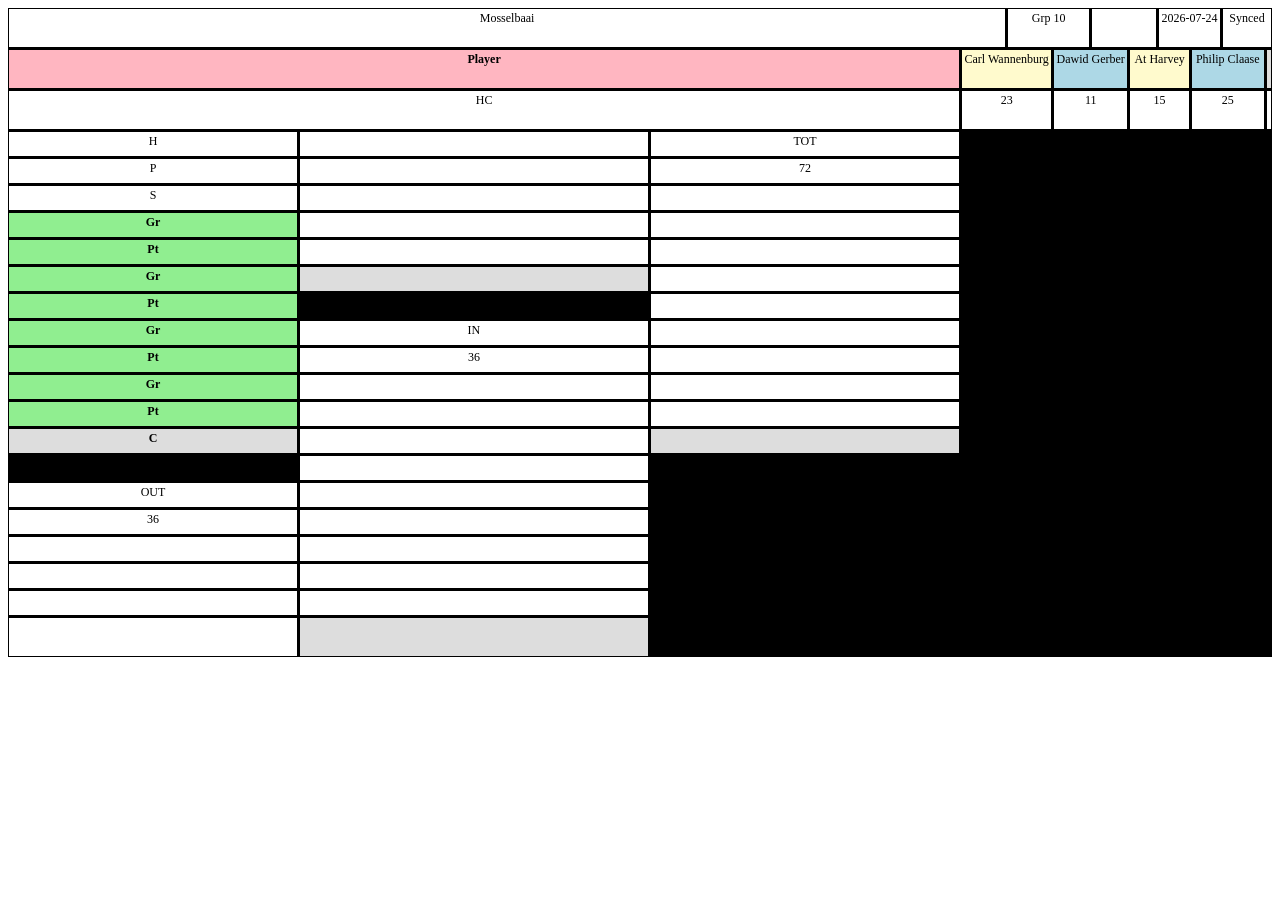
==== commit 3fe9f099: "Update fmt.Println message from 'Hello' to 'Goodbye'" ====
--- a/index.html
+++ b/index.html
@@ -1,416 +1,355 @@
 <!DOCTYPE html>
 <html lang="en">
 <head>
-<meta charset="UTF-8">
-<title>MosselKraker Scorecard</title>
-<meta name="viewport" content="width=device-width, initial-scale=1.0">
-<link rel="stylesheet" href="scorecard.css">
+  <meta charset="UTF-8">
+  <title>Mosselbaai Scorecard</title>
+  <meta name="viewport" content="width=device-width, initial-scale=1.0">
+  <link rel="stylesheet" href="scorecard.css">
 </head>
 <body>
 
 <div class="mk-scorecard">
 
-  <!-- GREEN TOP HEADER -->
-  <div class="mk-top-header-row">
-    <div class="mk-cell mk-top-left">Mosselbaai – Grp 10</div>
-    <div class="mk-cell mk-top-mid">2026/07/24</div>
-    <div class="mk-cell mk-top-right">Synced</div>
-  </div>
-
-  <!-- PLAYER HEADER -->
-  <div class="mk-header-row">
-    <div class="mk-cell mk-hole">H</div>
-    <div class="mk-cell mk-par">P</div>
-    <div class="mk-cell mk-si">S</div>
-    <div class="mk-cell mk-player-label">Player</div>
-    <div class="mk-cell mk-player-head">Carl Wannenburg</div>
-    <div class="mk-cell mk-player-head">Dawid Gerber</div>
-    <div class="mk-cell mk-player-head">At Harvey</div>
-    <div class="mk-cell mk-player-head">Philip Claase</div>
-    <div class="mk-cell mk-comp">C</div>
-  </div>
-
-  <!-- HANDICAP ROW -->
-  <div class="mk-hc-row">
-    <div class="mk-cell mk-hole">HC</div>
-    <div class="mk-cell mk-par"></div>
-    <div class="mk-cell mk-si"></div>
-    <div class="mk-cell mk-hc">23</div>
-    <div class="mk-cell mk-hc">11</div>
-    <div class="mk-cell mk-hc">15</div>
-    <div class="mk-cell mk-hc">25</div>
-    <div class="mk-cell mk-comp"></div>
-  </div>
-
-  <!-- COLUMN HEADER ROW -->
-  <div class="mk-column-header-row">
-    <div class="mk-cell mk-hole">H</div>
-    <div class="mk-cell mk-par">P</div>
-    <div class="mk-cell mk-si">S</div>
-    <div class="mk-cell mk-label">Gr</div>
-    <div class="mk-cell mk-label">Pt</div>
-    <div class="mk-cell mk-label">Gr</div>
-    <div class="mk-cell mk-label">Pt</div>
-    <div class="mk-cell mk-label">Gr</div>
-    <div class="mk-cell mk-label">Pt</div>
-    <div class="mk-cell mk-label">Gr</div>
-    <div class="mk-cell mk-label">Pt</div>
-    <div class="mk-cell mk-comp">C</div>
-  </div>
-
-  <!-- 18 HOLES -->
-  <!-- Hole template repeated 18 times -->
-  <!-- Hole numbers, par, SI are placeholders; adjust as needed -->
-
-  <!-- HOLE 1 -->
-  <div class="mk-hole-row">
-    <div class="mk-cell mk-hole">1</div>
-    <div class="mk-cell mk-par">4</div>
-    <div class="mk-cell mk-si">13</div>
-    <div class="mk-cell mk-score-gross"></div>
-    <div class="mk-cell mk-score-pts"></div>
-    <div class="mk-cell mk-score-gross"></div>
-    <div class="mk-cell mk-score-pts"></div>
-    <div class="mk-cell mk-score-gross"></div>
-    <div class="mk-cell mk-score-pts"></div>
-    <div class="mk-cell mk-score-gross"></div>
-    <div class="mk-cell mk-score-pts"></div>
-    <div class="mk-cell mk-comp"></div>
-  </div>
-
-  <!-- HOLE 2 -->
-  <div class="mk-hole-row">
-    <div class="mk-cell mk-hole">2</div>
-    <div class="mk-cell mk-par">4</div>
-    <div class="mk-cell mk-si">9</div>
-    <div class="mk-cell mk-score-gross"></div>
-    <div class="mk-cell mk-score-pts"></div>
-    <div class="mk-cell mk-score-gross"></div>
-    <div class="mk-cell mk-score-pts"></div>
-    <div class="mk-cell mk-score-gross"></div>
-    <div class="mk-cell mk-score-pts"></div>
-    <div class="mk-cell mk-score-gross"></div>
-    <div class="mk-cell mk-score-pts"></div>
-    <div class="mk-cell mk-comp"></div>
-  </div>
-
-  <!-- HOLE 3 -->
-  <div class="mk-hole-row">
-    <div class="mk-cell mk-hole">3</div>
-    <div class="mk-cell mk-par">3</div>
-    <div class="mk-cell mk-si">5</div>
-    <div class="mk-cell mk-score-gross"></div>
-    <div class="mk-cell mk-score-pts"></div>
-    <div class="mk-cell mk-score-gross"></div>
-    <div class="mk-cell mk-score-pts"></div>
-    <div class="mk-cell mk-score-gross"></div>
-    <div class="mk-cell mk-score-pts"></div>
-    <div class="mk-cell mk-score-gross"></div>
-    <div class="mk-cell mk-score-pts"></div>
-    <div class="mk-cell mk-comp"></div>
-  </div>
-
-  <!-- HOLES 4–18 -->
-  <!-- I will generate them automatically below -->
-
-  <!-- HOLE 4 -->
-  <div class="mk-hole-row">
-    <div class="mk-cell mk-hole">4</div>
-    <div class="mk-cell mk-par">5</div>
-    <div class="mk-cell mk-si">17</div>
-    <div class="mk-cell mk-score-gross"></div>
-    <div class="mk-cell mk-score-pts"></div>
-    <div class="mk-cell mk-score-gross"></div>
-    <div class="mk-cell mk-score-pts"></div>
-    <div class="mk-cell mk-score-gross"></div>
-    <div class="mk-cell mk-score-pts"></div>
-    <div class="mk-cell mk-score-gross"></div>
-    <div class="mk-cell mk-score-pts"></div>
-    <div class="mk-cell mk-comp"></div>
-  </div>
-
-  <!-- HOLE 5 -->
-  <div class="mk-hole-row">
-    <div class="mk-cell mk-hole">5</div>
-    <div class="mk-cell mk-par">4</div>
-    <div class="mk-cell mk-si">1</div>
-    <div class="mk-cell mk-score-gross"></div>
-    <div class="mk-cell mk-score-pts"></div>
-    <div class="mk-cell mk-score-gross"></div>
-    <div class="mk-cell mk-score-pts"></div>
-    <div class="mk-cell mk-score-gross"></div>
-    <div class="mk-cell mk-score-pts"></div>
-    <div class="mk-cell mk-score-gross"></div>
-    <div class="mk-cell mk-score-pts"></div>
-    <div class="mk-cell mk-comp"></div>
-  </div>
-
-  <!-- HOLE 6 -->
-  <div class="mk-hole-row">
-    <div class="mk-cell mk-hole">6</div>
-    <div class="mk-cell mk-par">3</div>
-    <div class="mk-cell mk-si">15</div>
-    <div class="mk-cell mk-score-gross"></div>
-    <div class="mk-cell mk-score-pts"></div>
-    <div class="mk-cell mk-score-gross"></div>
-    <div class="mk-cell mk-score-pts"></div>
-    <div class="mk-cell mk-score-gross"></div>
-    <div class="mk-cell mk-score-pts"></div>
-    <div class="mk-cell mk-score-gross"></div>
-    <div class="mk-cell mk-score-pts"></div>
-    <div class="mk-cell mk-comp"></div>
-  </div>
-
-  <!-- HOLE 7 -->
-  <div class="mk-hole-row">
-    <div class="mk-cell mk-hole">7</div>
-    <div class="mk-cell mk-par">4</div>
-    <div class="mk-cell mk-si">7</div>
-    <div class="mk-cell mk-score-gross"></div>
-    <div class="mk-cell mk-score-pts"></div>
-    <div class="mk-cell mk-score-gross"></div>
-    <div class="mk-cell mk-score-pts"></div>
-    <div class="mk-cell mk-score-gross"></div>
-    <div class="mk-cell mk-score-pts"></div>
-    <div class="mk-cell mk-score-gross"></div>
-    <div class="mk-cell mk-score-pts"></div>
-    <div class="mk-cell mk-comp"></div>
-  </div>
-
-  <!-- HOLE 8 -->
-  <div class="mk-hole-row">
-    <div class="mk-cell mk-hole">8</div>
-    <div class="mk-cell mk-par">5</div>
-    <div class="mk-cell mk-si">11</div>
-    <div class="mk-cell mk-score-gross"></div>
-    <div class="mk-cell mk-score-pts"></div>
-    <div class="mk-cell mk-score-gross"></div>
-    <div class="mk-cell mk-score-pts"></div>
-    <div class="mk-cell mk-score-gross"></div>
-    <div class="mk-cell mk-score-pts"></div>
-    <div class="mk-cell mk-score-gross"></div>
-    <div class="mk-cell mk-score-pts"></div>
-    <div class="mk-cell mk-comp"></div>
-  </div>
-
-  <!-- HOLE 9 -->
-  <div class="mk-hole-row">
-    <div class="mk-cell mk-hole">9</div>
-    <div class="mk-cell mk-par">4</div>
-    <div class="mk-cell mk-si">3</div>
-    <div class="mk-cell mk-score-gross"></div>
-    <div class="mk-cell mk-score-pts"></div>
-    <div class="mk-cell mk-score-gross"></div>
-    <div class="mk-cell mk-score-pts"></div>
-    <div class="mk-cell mk-score-gross"></div>
-    <div class="mk-cell mk-score-pts"></div>
-    <div class="mk-cell mk-score-gross"></div>
-    <div class="mk-cell mk-score-pts"></div>
-    <div class="mk-cell mk-comp"></div>
-  </div>
-
-  <!-- HOLE 10 -->
-  <div class="mk-hole-row">
-    <div class="mk-cell mk-hole">10</div>
-    <div class="mk-cell mk-par">4</div>
-    <div class="mk-cell mk-si">10</div>
-    <div class="mk-cell mk-score-gross"></div>
-    <div class="mk-cell mk-score-pts"></div>
-    <div class="mk-cell mk-score-gross"></div>
-    <div class="mk-cell mk-score-pts"></div>
-    <div class="mk-cell mk-score-gross"></div>
-    <div class="mk-cell mk-score-pts"></div>
-    <div class="mk-cell mk-score-gross"></div>
-    <div class="mk-cell mk-score-pts"></div>
-    <div class="mk-cell mk-comp"></div>
-  </div>
-
-  <!-- HOLE 11 -->
-  <div class="mk-hole-row">
-    <div class="mk-cell mk-hole">11</div>
-    <div class="mk-cell mk-par">5</div>
-    <div class="mk-cell mk-si">18</div>
-    <div class="mk-cell mk-score-gross"></div>
-    <div class="mk-cell mk-score-pts"></div>
-    <div class="mk-cell mk-score-gross"></div>
-    <div class="mk-cell mk-score-pts"></div>
-    <div class="mk-cell mk-score-gross"></div>
-    <div class="mk-cell mk-score-pts"></div>
-    <div class="mk-cell mk-score-gross"></div>
-    <div class="mk-cell mk-score-pts"></div>
-    <div class="mk-cell mk-comp"></div>
-  </div>
-
-  <!-- HOLE 12 -->
-  <div class="mk-hole-row">
-    <div class="mk-cell mk-hole">12</div>
-    <div class="mk-cell mk-par">3</div>
-    <div class="mk-cell mk-si">6</div>
-    <div class="mk-cell mk-score-gross"></div>
-    <div class="mk-cell mk-score-pts"></div>
-    <div class="mk-cell mk-score-gross"></div>
-    <div class="mk-cell mk-score-pts"></div>
-    <div class="mk-cell mk-score-gross"></div>
-    <div class="mk-cell mk-score-pts"></div>
-    <div class="mk-cell mk-score-gross"></div>
-    <div class="mk-cell mk-score-pts"></div>
-    <div class="mk-cell mk-comp"></div>
-  </div>
-
-  <!-- HOLE 13 -->
-  <div class="mk-hole-row">
-    <div class="mk-cell mk-hole">13</div>
-    <div class="mk-cell mk-par">4</div>
-    <div class="mk-cell mk-si">12</div>
-    <div class="mk-cell mk-score-gross"></div>
-    <div class="mk-cell mk-score-pts"></div>
-    <div class="mk-cell mk-score-gross"></div>
-    <div class="mk-cell mk-score-pts"></div>
-    <div class="mk-cell mk-score-gross"></div>
-    <div class="mk-cell mk-score-pts"></div>
-    <div class="mk-cell mk-score-gross"></div>
-    <div class="mk-cell mk-score-pts"></div>
-    <div class="mk-cell mk-comp"></div>
-  </div>
-
-  <!-- HOLE 14 -->
-  <div class="mk-hole-row">
-    <div class="mk-cell mk-hole">14</div>
-    <div class="mk-cell mk-par">4</div>
-    <div class="mk-cell mk-si">4</div>
-    <div class="mk-cell mk-score-gross"></div>
-    <div class="mk-cell mk-score-pts"></div>
-    <div class="mk-cell mk-score-gross"></div>
-    <div class="mk-cell mk-score-pts"></div>
-    <div class="mk-cell mk-score-gross"></div>
-    <div class="mk-cell mk-score-pts"></div>
-    <div class="mk-cell mk-score-gross"></div>
-    <div class="mk-cell mk-score-pts"></div>
-    <div class="mk-cell mk-comp"></div>
-  </div>
-
-  <!-- HOLE 15 -->
-  <div class="mk-hole-row">
-    <div class="mk-cell mk-hole">15</div>
-    <div class="mk-cell mk-par">5</div>
-    <div class="mk-cell mk-si">16</div>
-    <div class="mk-cell mk-score-gross"></div>
-    <div class="mk-cell mk-score-pts"></div>
-    <div class="mk-cell mk-score-gross"></div>
-    <div class="mk-cell mk-score-pts"></div>
-    <div class="mk-cell mk-score-gross"></div>
-    <div class="mk-cell mk-score-pts"></div>
-    <div class="mk-cell mk-score-gross"></div>
-    <div class="mk-cell mk-score-pts"></div>
-    <div class="mk-cell mk-comp"></div>
-  </div>
-
-  <!-- HOLE 16 -->
-  <div class="mk-hole-row">
-    <div class="mk-cell mk-hole">16</div>
-    <div class="mk-cell mk-par">3</div>
-    <div class="mk-cell mk-si">8</div>
-    <div class="mk-cell mk-score-gross"></div>
-    <div class="mk-cell mk-score-pts"></div>
-    <div class="mk-cell mk-score-gross"></div>
-    <div class="mk-cell mk-score-pts"></div>
-    <div class="mk-cell mk-score-gross"></div>
-    <div class="mk-cell mk-score-pts"></div>
-    <div class="mk-cell mk-score-gross"></div>
-    <div class="mk-cell mk-score-pts"></div>
-    <div class="mk-cell mk-comp"></div>
-  </div>
-
-  <!-- HOLE 17 -->
-  <div class="mk-hole-row">
-    <div class="mk-cell mk-hole">17</div>
-    <div class="mk-cell mk-par">4</div>
-    <div class="mk-cell mk-si">14</div>
-    <div class="mk-cell mk-score-gross"></div>
-    <div class="mk-cell mk-score-pts"></div>
-    <div class="mk-cell mk-score-gross"></div>
-    <div class="mk-cell mk-score-pts"></div>
-    <div class="mk-cell mk-score-gross"></div>
-    <div class="mk-cell mk-score-pts"></div>
-    <div class="mk-cell mk-score-gross"></div>
-    <div class="mk-cell mk-score-pts"></div>
-    <div class="mk-cell mk-comp"></div>
-  </div>
-    <!-- HOLE 18 -->
-  <div class="mk-hole-row">
-    <div class="mk-cell mk-hole">18</div>
-    <div class="mk-cell mk-par">4</div>
-    <div class="mk-cell mk-si">2</div>
-    <div class="mk-cell mk-score-gross"></div>
-    <div class="mk-cell mk-score-pts"></div>
-    <div class="mk-cell mk-score-gross"></div>
-    <div class="mk-cell mk-score-pts"></div>
-    <div class="mk-cell mk-score-gross"></div>
-    <div class="mk-cell mk-score-pts"></div>
-    <div class="mk-cell mk-score-gross"></div>
-    <div class="mk-cell mk-score-pts"></div>
-    <div class="mk-cell mk-comp"></div>
-  </div>
-
-  <!-- OUT ROW -->
-  <div class="mk-total-row mk-out-row">
-    <div class="mk-cell mk-hole">OUT</div>
-    <div class="mk-cell mk-par">36</div>
-    <div class="mk-cell mk-si"></div>
-    <div class="mk-cell mk-total">0</div>
-    <div class="mk-cell mk-total">0</div>
-    <div class="mk-cell mk-total">0</div>
-    <div class="mk-cell mk-total">0</div>
-    <div class="mk-cell mk-total">0</div>
-    <div class="mk-cell mk-total">0</div>
-    <div class="mk-cell mk-total">0</div>
-    <div class="mk-cell mk-total">0</div>
-    <div class="mk-cell mk-comp">0</div>
-  </div>
-
-  <!-- IN ROW -->
-  <div class="mk-total-row mk-in-row">
-    <div class="mk-cell mk-hole">IN</div>
-    <div class="mk-cell mk-par">36</div>
-    <div class="mk-cell mk-si"></div>
-    <div class="mk-cell mk-total">0</div>
-    <div class="mk-cell mk-total">0</div>
-    <div class="mk-cell mk-total">0</div>
-    <div class="mk-cell mk-total">0</div>
-    <div class="mk-cell mk-total">0</div>
-    <div class="mk-cell mk-total">0</div>
-    <div class="mk-cell mk-total">0</div>
-    <div class="mk-cell mk-total">0</div>
-    <div class="mk-cell mk-comp">0</div>
-  </div>
-
-  <!-- TOT ROW -->
-  <div class="mk-total-row mk-tot-row">
-    <div class="mk-cell mk-hole">TOT</div>
-    <div class="mk-cell mk-par">72</div>
-    <div class="mk-cell mk-si"></div>
-    <div class="mk-cell mk-total">0</div>
-    <div class="mk-cell mk-total">0</div>
-    <div class="mk-cell mk-total">0</div>
-    <div class="mk-cell mk-total">0</div>
-    <div class="mk-cell mk-total">0</div>
-    <div class="mk-cell mk-total">0</div>
-    <div class="mk-cell mk-total">0</div>
-    <div class="mk-cell mk-total">0</div>
-    <div class="mk-cell mk-comp">0</div>
-  </div>
-
-  <!-- FOOTER NAMES -->
-  <div class="mk-footer-row">
-    <div class="mk-cell mk-hole"></div>
-    <div class="mk-cell mk-par"></div>
-    <div class="mk-cell mk-si"></div>
-    <div class="mk-cell mk-footer-name">Carl Wannenburg</div>
-    <div class="mk-cell mk-footer-name">Dawid Gerber</div>
-    <div class="mk-cell mk-footer-name">At Harvey</div>
-    <div class="mk-cell mk-footer-name">Philip Claase</div>
-    <div class="mk-cell mk-comp"></div>
-  </div>
+  <!-- ROW 1: HEADER -->
+  <div class="mk-row-1 mk-cell" style="grid-column: 1 / 5;">Mosselbaai</div>
+  <div class="mk-row-1 mk-cell" style="grid-column: 5 / 7;">Grp 10</div>
+  <div class="mk-row-1 mk-cell" style="grid-column: 7 / 9;"></div>
+  <div class="mk-row-1 mk-cell" style="grid-column: 9 / 11;">2026-07-24</div>
+  <div class="mk-row-1 mk-cell" style="grid-column: 11 / 13;">Synced</div>
+
+  <!-- ROW 2: PLAYER NAMES -->
+  <div class="mk-row-2 mk-cell mk-player-label" style="grid-column: 1 / 4;">Player</div>
+  <div class="mk-row-2 mk-cell mk-player-head" style="grid-column: 4 / 6;">Carl Wannenburg</div>
+  <div class="mk-row-2 mk-cell mk-player-head" style="grid-column: 6 / 8;">Dawid Gerber</div>
+  <div class="mk-row-2 mk-cell mk-player-head" style="grid-column: 8 / 10;">At Harvey</div>
+  <div class="mk-row-2 mk-cell mk-player-head" style="grid-column: 10 / 12;">Philip Claase</div>
+  <div class="mk-row-2 mk-cell mk-comp" style="grid-column: 12 / 13;"></div>
+
+  <!-- ROW 3: HANDICAP -->
+  <div class="mk-row-3 mk-cell" style="grid-column: 1 / 4;">HC</div>
+  <div class="mk-row-3 mk-cell mk-hc" style="grid-column: 4 / 6;">23</div>
+  <div class="mk-row-3 mk-cell mk-hc" style="grid-column: 6 / 8;">11</div>
+  <div class="mk-row-3 mk-cell mk-hc" style="grid-column: 8 / 10;">15</div>
+  <div class="mk-row-3 mk-cell mk-hc" style="grid-column: 10 / 12;">25</div>
+  <div class="mk-row-3 mk-cell mk-hc" style="grid-column: 12 / 13;"></div>
+
+  <!-- ROW 4: COLUMN HEADERS -->
+  <div class="mk-row-4 mk-cell mk-hole">H</div>
+  <div class="mk-row-4 mk-cell mk-par">P</div>
+  <div class="mk-row-4 mk-cell mk-si">S</div>
+  <div class="mk-row-4 mk-cell mk-label">Gr</div>
+  <div class="mk-row-4 mk-cell mk-label">Pt</div>
+  <div class="mk-row-4 mk-cell mk-label">Gr</div>
+  <div class="mk-row-4 mk-cell mk-label">Pt</div>
+  <div class="mk-row-4 mk-cell mk-label">Gr</div>
+  <div class="mk-row-4 mk-cell mk-label">Pt</div>
+  <div class="mk-row-4 mk-cell mk-label">Gr</div>
+  <div class="mk-row-4 mk-cell mk-label">Pt</div>
+  <div class="mk-row-4 mk-cell mk-comp">C</div>
+
+    <!-- ROW 5: HOLE 1 -->
+  <div class="mk-hole-row mk-cell mk-hole">1</div>
+  <div class="mk-hole-row mk-cell mk-par">4</div>
+  <div class="mk-hole-row mk-cell mk-si">13</div>
+  <div class="mk-hole-row mk-cell mk-score-gross" id="h1gA"></div>
+  <div class="mk-hole-row mk-cell mk-score-pts"   id="h1pA"></div>
+  <div class="mk-hole-row mk-cell mk-score-gross" id="h1gB"></div>
+  <div class="mk-hole-row mk-cell mk-score-pts"   id="h1pB"></div>
+  <div class="mk-hole-row mk-cell mk-score-gross" id="h1gC"></div>
+  <div class="mk-hole-row mk-cell mk-score-pts"   id="h1pC"></div>
+  <div class="mk-hole-row mk-cell mk-score-gross" id="h1gD"></div>
+  <div class="mk-hole-row mk-cell mk-score-pts"   id="h1pD"></div>
+  <div class="mk-hole-row mk-cell mk-comp"        id="h1c"></div>
+
+  <!-- ROW 6: HOLE 2 -->
+  <div class="mk-hole-row mk-cell mk-hole">2</div>
+  <div class="mk-hole-row mk-cell mk-par">5</div>
+  <div class="mk-hole-row mk-cell mk-si">9</div>
+  <div class="mk-hole-row mk-cell mk-score-gross" id="h2gA"></div>
+  <div class="mk-hole-row mk-cell mk-score-pts"   id="h2pA"></div>
+  <div class="mk-hole-row mk-cell mk-score-gross" id="h2gB"></div>
+  <div class="mk-hole-row mk-cell mk-score-pts"   id="h2pB"></div>
+  <div class="mk-hole-row mk-cell mk-score-gross" id="h2gC"></div>
+  <div class="mk-hole-row mk-cell mk-score-pts"   id="h2pC"></div>
+  <div class="mk-hole-row mk-cell mk-score-gross" id="h2gD"></div>
+  <div class="mk-hole-row mk-cell mk-score-pts"   id="h2pD"></div>
+  <div class="mk-hole-row mk-cell mk-comp"        id="h2c"></div>
+
+  <!-- ROW 7: HOLE 3 -->
+  <div class="mk-hole-row mk-cell mk-hole">3</div>
+  <div class="mk-hole-row mk-cell mk-par">4</div>
+  <div class="mk-hole-row mk-cell mk-si">5</div>
+  <div class="mk-hole-row mk-cell mk-score-gross" id="h3gA"></div>
+  <div class="mk-hole-row mk-cell mk-score-pts"   id="h3pA"></div>
+  <div class="mk-hole-row mk-cell mk-score-gross" id="h3gB"></div>
+  <div class="mk-hole-row mk-cell mk-cell mk-score-pts" id="h3pB"></div>
+  <div class="mk-hole-row mk-cell mk-score-gross" id="h3gC"></div>
+  <div class="mk-hole-row mk-cell mk-score-pts"   id="h3pC"></div>
+  <div class="mk-hole-row mk-cell mk-score-gross" id="h3gD"></div>
+  <div class="mk-hole-row mk-cell mk-score-pts"   id="h3pD"></div>
+  <div class="mk-hole-row mk-cell mk-comp"        id="h3c"></div>
+
+  <!-- ROW 8: HOLE 4 -->
+  <div class="mk-hole-row mk-cell mk-hole">4</div>
+  <div class="mk-hole-row mk-cell mk-par">3</div>
+  <div class="mk-hole-row mk-cell mk-si">17</div>
+  <div class="mk-hole-row mk-cell mk-score-gross" id="h4gA"></div>
+  <div class="mk-hole-row mk-cell mk-score-pts"   id="h4pA"></div>
+  <div class="mk-hole-row mk-cell mk-score-gross" id="h4gB"></div>
+  <div class="mk-hole-row mk-cell mk-score-pts"   id="h4pB"></div>
+  <div class="mk-hole-row mk-cell mk-score-gross" id="h4gC"></div>
+  <div class="mk-hole-row mk-cell mk-score-pts"   id="h4pC"></div>
+  <div class="mk-hole-row mk-cell mk-score-gross" id="h4gD"></div>
+  <div class="mk-hole-row mk-cell mk-score-pts"   id="h4pD"></div>
+  <div class="mk-hole-row mk-cell mk-comp"        id="h4c"></div>
+
+  <!-- ROW 9: HOLE 5 -->
+  <div class="mk-hole-row mk-cell mk-hole">5</div>
+  <div class="mk-hole-row mk-cell mk-par">5</div>
+  <div class="mk-hole-row mk-cell mk-si">1</div>
+  <div class="mk-hole-row mk-cell mk-score-gross" id="h5gA"></div>
+  <div class="mk-hole-row mk-cell mk-score-pts"   id="h5pA"></div>
+  <div class="mk-hole-row mk-cell mk-score-gross" id="h5gB"></div>
+  <div class="mk-hole-row mk-cell mk-score-pts"   id="h5pB"></div>
+  <div class="mk-hole-row mk-cell mk-score-gross" id="h5gC"></div>
+  <div class="mk-hole-row mk-cell mk-score-pts"   id="h5pC"></div>
+  <div class="mk-hole-row mk-cell mk-score-gross" id="h5gD"></div>
+  <div class="mk-hole-row mk-cell mk-score-pts"   id="h5pD"></div>
+  <div class="mk-hole-row mk-cell mk-comp"        id="h5c"></div>
+
+  <!-- ROW 10: HOLE 6 -->
+  <div class="mk-hole-row mk-cell mk-hole">6</div>
+  <div class="mk-hole-row mk-cell mk-par">4</div>
+  <div class="mk-hole-row mk-cell mk-si">11</div>
+  <div class="mk-hole-row mk-cell mk-score-gross" id="h6gA"></div>
+  <div class="mk-hole-row mk-cell mk-score-pts"   id="h6pA"></div>
+  <div class="mk-hole-row mk-cell mk-score-gross" id="h6gB"></div>
+  <div class="mk-hole-row mk-cell mk-score-pts"   id="h6pB"></div>
+  <div class="mk-hole-row mk-cell mk-score-gross" id="h6gC"></div>
+  <div class="mk-hole-row mk-cell mk-score-pts"   id="h6pC"></div>
+  <div class="mk-hole-row mk-cell mk-score-gross" id="h6gD"></div>
+  <div class="mk-hole-row mk-cell mk-score-pts"   id="h6pD"></div>
+  <div class="mk-hole-row mk-cell mk-comp"        id="h6c"></div>
+
+  <!-- ROW 11: HOLE 7 -->
+  <div class="mk-hole-row mk-cell mk-hole">7</div>
+  <div class="mk-hole-row mk-cell mk-par">4</div>
+  <div class="mk-hole-row mk-cell mk-si">7</div>
+  <div class="mk-hole-row mk-cell mk-score-gross" id="h7gA"></div>
+  <div class="mk-hole-row mk-cell mk-score-pts"   id="h7pA"></div>
+  <div class="mk-hole-row mk-cell mk-score-gross" id="h7gB"></div>
+  <div class="mk-hole-row mk-cell mk-score-pts"   id="h7pB"></div>
+  <div class="mk-hole-row mk-cell mk-score-gross" id="h7gC"></div>
+  <div class="mk-hole-row mk-cell mk-score-pts"   id="h7pC"></div>
+  <div class="mk-hole-row mk-cell mk-score-gross" id="h7gD"></div>
+  <div class="mk-hole-row mk-cell mk-score-pts"   id="h7pD"></div>
+  <div class="mk-hole-row mk-cell mk-comp"        id="h7c"></div>
+
+  <!-- ROW 12: HOLE 8 -->
+  <div class="mk-hole-row mk-cell mk-hole">8</div>
+  <div class="mk-hole-row mk-cell mk-par">3</div>
+  <div class="mk-hole-row mk-cell mk-si">15</div>
+  <div class="mk-hole-row mk-cell mk-score-gross" id="h8gA"></div>
+  <div class="mk-hole-row mk-cell mk-score-pts"   id="h8pA"></div>
+  <div class="mk-hole-row mk-cell mk-score-gross" id="h8gB"></div>
+  <div class="mk-hole-row mk-cell mk-score-pts"   id="h8pB"></div>
+  <div class="mk-hole-row mk-cell mk-score-gross" id="h8gC"></div>
+  <div class="mk-hole-row mk-cell mk-score-pts"   id="h8pC"></div>
+  <div class="mk-hole-row mk-cell mk-score-gross" id="h8gD"></div>
+  <div class="mk-hole-row mk-cell mk-score-pts"   id="h8pD"></div>
+  <div class="mk-hole-row mk-cell mk-comp"        id="h8c"></div>
+
+  <!-- ROW 13: HOLE 9 -->
+  <div class="mk-hole-row mk-cell mk-hole">9</div>
+  <div class="mk-hole-row mk-cell mk-par">4</div>
+  <div class="mk-hole-row mk-cell mk-si">3</div>
+  <div class="mk-hole-row mk-cell mk-score-gross" id="h9gA"></div>
+  <div class="mk-hole-row mk-cell mk-score-pts"   id="h9pA"></div>
+  <div class="mk-hole-row mk-cell mk-score-gross" id="h9gB"></div>
+  <div class="mk-hole-row mk-cell mk-score-pts"   id="h9pB"></div>
+  <div class="mk-hole-row mk-cell mk-score-gross" id="h9gC"></div>
+  <div class="mk-hole-row mk-cell mk-score-pts"   id="h9pC"></div>
+  <div class="mk-hole-row mk-cell mk-score-gross" id="h9gD"></div>
+  <div class="mk-hole-row mk-cell mk-score-pts"   id="h9pD"></div>
+  <div class="mk-hole-row mk-cell mk-comp"        id="h9c"></div>
+
+
+    <!-- ROW 14: OUT TOTALS -->
+  <div class="mk-out-row mk-cell mk-hole">OUT</div>
+  <div class="mk-out-row mk-cell mk-par">36</div>
+  <div class="mk-out-row mk-cell mk-si"></div>
+  <div class="mk-out-row mk-cell mk-total" id="outgA"></div>
+  <div class="mk-out-row mk-cell mk-total" id="outpA"></div>
+  <div class="mk-out-row mk-cell mk-total" id="outgB"></div>
+  <div class="mk-out-row mk-cell mk-total" id="outpB"></div>
+  <div class="mk-out-row mk-cell mk-total" id="outgC"></div>
+  <div class="mk-out-row mk-cell mk-total" id="outpC"></div>
+  <div class="mk-out-row mk-cell mk-total" id="outgD"></div>
+  <div class="mk-out-row mk-cell mk-total" id="outpD"></div>
+  <div class="mk-out-row mk-cell mk-comp" id="outc"></div>
+
+  <!-- ROW 15: HOLE 10 -->
+  <div class="mk-hole-row mk-cell mk-hole">10</div>
+  <div class="mk-hole-row mk-cell mk-par">4</div>
+  <div class="mk-hole-row mk-cell mk-si">14</div>
+  <div class="mk-hole-row mk-cell mk-score-gross" id="h10gA"></div>
+  <div class="mk-hole-row mk-cell mk-score-pts"   id="h10pA"></div>
+  <div class="mk-hole-row mk-cell mk-score-gross" id="h10gB"></div>
+  <div class="mk-hole-row mk-cell mk-score-pts"   id="h10pB"></div>
+  <div class="mk-hole-row mk-cell mk-score-gross" id="h10gC"></div>
+  <div class="mk-hole-row mk-cell mk-score-pts"   id="h10pC"></div>
+  <div class="mk-hole-row mk-cell mk-score-gross" id="h10gD"></div>
+  <div class="mk-hole-row mk-cell mk-score-pts"   id="h10pD"></div>
+  <div class="mk-hole-row mk-cell mk-comp"        id="h10c"></div>
+
+  <!-- ROW 16: HOLE 11 -->
+  <div class="mk-hole-row mk-cell mk-hole">11</div>
+  <div class="mk-hole-row mk-cell mk-par">5</div>
+  <div class="mk-hole-row mk-cell mk-si">6</div>
+  <div class="mk-hole-row mk-cell mk-score-gross" id="h11gA"></div>
+  <div class="mk-hole-row mk-cell mk-score-pts"   id="h11pA"></div>
+  <div class="mk-hole-row mk-cell mk-score-gross" id="h11gB"></div>
+  <div class="mk-hole-row mk-cell mk-score-pts"   id="h11pB"></div>
+  <div class="mk-hole-row mk-cell mk-score-gross" id="h11gC"></div>
+  <div class="mk-hole-row mk-cell mk-score-pts"   id="h11pC"></div>
+  <div class="mk-hole-row mk-cell mk-score-gross" id="h11gD"></div>
+  <div class="mk-hole-row mk-cell mk-score-pts"   id="h11pD"></div>
+  <div class="mk-hole-row mk-cell mk-comp"        id="h11c"></div>
+
+  <!-- ROW 17: HOLE 12 -->
+  <div class="mk-hole-row mk-cell mk-hole">12</div>
+  <div class="mk-hole-row mk-cell mk-par">3</div>
+  <div class="mk-hole-row mk-cell mk-si">8</div>
+  <div class="mk-hole-row mk-cell mk-score-gross" id="h12gA"></div>
+  <div class="mk-hole-row mk-cell mk-score-pts"   id="h12pA"></div>
+  <div class="mk-hole-row mk-cell mk-score-gross" id="h12gB"></div>
+  <div class="mk-hole-row mk-cell mk-score-pts"   id="h12pB"></div>
+  <div class="mk-hole-row mk-cell mk-score-gross" id="h12gC"></div>
+  <div class="mk-hole-row mk-cell mk-score-pts"   id="h12pC"></div>
+  <div class="mk-hole-row mk-cell mk-score-gross" id="h12gD"></div>
+  <div class="mk-hole-row mk-cell mk-score-pts"   id="h12pD"></div>
+  <div class="mk-hole-row mk-cell mk-comp"        id="h12c"></div>
+
+  <!-- ROW 18: HOLE 13 -->
+  <div class="mk-hole-row mk-cell mk-hole">13</div>
+  <div class="mk-hole-row mk-cell mk-par">4</div>
+  <div class="mk-hole-row mk-cell mk-si">12</div>
+  <div class="mk-hole-row mk-cell mk-score-gross" id="h13gA"></div>
+  <div class="mk-hole-row mk-cell mk-score-pts"   id="h13pA"></div>
+  <div class="mk-hole-row mk-cell mk-score-gross" id="h13gB"></div>
+  <div class="mk-hole-row mk-cell mk-score-pts"   id="h13pB"></div>
+  <div class="mk-hole-row mk-cell mk-score-gross" id="h13gC"></div>
+  <div class="mk-hole-row mk-cell mk-score-pts"   id="h13pC"></div>
+  <div class="mk-hole-row mk-cell mk-score-gross" id="h13gD"></div>
+  <div class="mk-hole-row mk-cell mk-score-pts"   id="h13pD"></div>
+  <div class="mk-hole-row mk-cell mk-comp"        id="h13c"></div>
+
+  <!-- ROW 19: HOLE 14 -->
+  <div class="mk-hole-row mk-cell mk-hole">14</div>
+  <div class="mk-hole-row mk-cell mk-par">4</div>
+  <div class="mk-hole-row mk-cell mk-si">2</div>
+  <div class="mk-hole-row mk-cell mk-score-gross" id="h14gA"></div>
+  <div class="mk-hole-row mk-cell mk-score-pts"   id="h14pA"></div>
+  <div class="mk-hole-row mk-cell mk-score-gross" id="h14gB"></div>
+  <div class="mk-hole-row mk-cell mk-score-pts"   id="h14pB"></div>
+  <div class="mk-hole-row mk-cell mk-score-gross" id="h14gC"></div>
+  <div class="mk-hole-row mk-cell mk-score-pts"   id="h14pC"></div>
+  <div class="mk-hole-row mk-cell mk-score-gross" id="h14gD"></div>
+  <div class="mk-hole-row mk-cell mk-score-pts"   id="h14pD"></div>
+  <div class="mk-hole-row mk-cell mk-comp"        id="h14c"></div>
+
+  <!-- ROW 20: HOLE 15 -->
+  <div class="mk-hole-row mk-cell mk-hole">15</div>
+  <div class="mk-hole-row mk-cell mk-par">3</div>
+  <div class="mk-hole-row mk-cell mk-si">18</div>
+  <div class="mk-hole-row mk-cell mk-score-gross" id="h15gA"></div>
+  <div class="mk-hole-row mk-cell mk-score-pts"   id="h15pA"></div>
+  <div class="mk-hole-row mk-cell mk-score-gross" id="h15gB"></div>
+  <div class="mk-hole-row mk-cell mk-score-pts"   id="h15pB"></div>
+  <div class="mk-hole-row mk-cell mk-score-gross" id="h15gC"></div>
+  <div class="mk-hole-row mk-cell mk-score-pts"   id="h15pC"></div>
+  <div class="mk-hole-row mk-cell mk-score-gross" id="h15gD"></div>
+  <div class="mk-hole-row mk-cell mk-score-pts"   id="h15pD"></div>
+  <div class="mk-hole-row mk-cell mk-comp"        id="h15c"></div>
+
+  <!-- ROW 21: HOLE 16 -->
+  <div class="mk-hole-row mk-cell mk-hole">16</div>
+  <div class="mk-hole-row mk-cell mk-par">4</div>
+  <div class="mk-hole-row mk-cell mk-si">10</div>
+  <div class="mk-hole-row mk-cell mk-score-gross" id="h16gA"></div>
+  <div class="mk-hole-row mk-cell mk-score-pts"   id="h16pA"></div>
+  <div class="mk-hole-row mk-cell mk-score-gross" id="h16gB"></div>
+  <div class="mk-hole-row mk-cell mk-score-pts"   id="h16pB"></div>
+  <div class="mk-hole-row mk-cell mk-score-gross" id="h16gC"></div>
+  <div class="mk-hole-row mk-cell mk-score-pts"   id="h16pC"></div>
+  <div class="mk-hole-row mk-cell mk-score-gross" id="h16gD"></div>
+  <div class="mk-hole-row mk-cell mk-score-pts"   id="h16pD"></div>
+  <div class="mk-hole-row mk-cell mk-comp"        id="h16c"></div>
+
+  <!-- ROW 22: HOLE 17 -->
+  <div class="mk-hole-row mk-cell mk-hole">17</div>
+  <div class="mk-hole-row mk-cell mk-par">5</div>
+  <div class="mk-hole-row mk-cell mk-si">4</div>
+  <div class="mk-hole-row mk-cell mk-score-gross" id="h17gA"></div>
+  <div class="mk-hole-row mk-cell mk-score-pts"   id="h17pA"></div>
+  <div class="mk-hole-row mk-cell mk-score-gross" id="h17gB"></div>
+  <div class="mk-hole-row mk-cell mk-score-pts"   id="h17pB"></div>
+  <div class="mk-hole-row mk-cell mk-score-gross" id="h17gC"></div>
+  <div class="mk-hole-row mk-cell mk-score-pts"   id="h17pC"></div>
+  <div class="mk-hole-row mk-cell mk-score-gross" id="h17gD"></div>
+  <div class="mk-hole-row mk-cell mk-score-pts"   id="h17pD"></div>
+  <div class="mk-hole-row mk-cell mk-comp"        id="h17c"></div>
+
+  <!-- ROW 23: HOLE 18 -->
+  <div class="mk-hole-row mk-cell mk-hole">18</div>
+  <div class="mk-hole-row mk-cell mk-par">4</div>
+  <div class="mk-hole-row mk-cell mk-si">16</div>
+  <div class="mk-hole-row mk-cell mk-score-gross" id="h18gA"></div>
+  <div class="mk-hole-row mk-cell mk-score-pts"   id="h18pA"></div>
+  <div class="mk-hole-row mk-cell mk-score-gross" id="h18gB"></div>
+  <div class="mk-hole-row mk-cell mk-score-pts"   id="h18pB"></div>
+  <div class="mk-hole-row mk-cell mk-score-gross" id="h18gC"></div>
+  <div class="mk-hole-row mk-cell mk-score-pts"   id="h18pC"></div>
+  <div class="mk-hole-row mk-cell mk-score-gross" id="h18gD"></div>
+  <div class="mk-hole-row mk-cell mk-score-pts"   id="h18pD"></div>
+  <div class="mk-hole-row mk-cell mk-comp"        id="h18c"></div>
+
+
+    <!-- ROW 24: IN TOTALS -->
+  <div class="mk-in-row mk-cell mk-hole">IN</div>
+  <div class="mk-in-row mk-cell mk-par">36</div>
+  <div class="mk-in-row mk-cell mk-si"></div>
+  <div class="mk-in-row mk-cell mk-total" id="ingA"></div>
+  <div class="mk-in-row mk-cell mk-total" id="inpA"></div>
+  <div class="mk-in-row mk-cell mk-total" id="ingB"></div>
+  <div class="mk-in-row mk-cell mk-total" id="inpB"></div>
+  <div class="mk-in-row mk-cell mk-total" id="ingC"></div>
+  <div class="mk-in-row mk-cell mk-total" id="inpC"></div>
+  <div class="mk-in-row mk-cell mk-total" id="ingD"></div>
+  <div class="mk-in-row mk-cell mk-total" id="inpD"></div>
+  <div class="mk-in-row mk-cell mk-comp" id="inc"></div>
+
+  <!-- ROW 25: TOT -->
+  <div class="mk-tot-row mk-cell mk-hole">TOT</div>
+  <div class="mk-tot-row mk-cell mk-par">72</div>
+  <div class="mk-tot-row mk-cell mk-si"></div>
+  <div class="mk-tot-row mk-cell mk-total" id="totgA"></div>
+  <div class="mk-tot-row mk-cell mk-total" id="totpA"></div>
+  <div class="mk-tot-row mk-cell mk-total" id="totgB"></div>
+  <div class="mk-tot-row mk-cell mk-total" id="totpB"></div>
+  <div class="mk-tot-row mk-cell mk-total" id="totgC"></div>
+  <div class="mk-tot-row mk-cell mk-total" id="totpC"></div>
+  <div class="mk-tot-row mk-cell mk-total" id="totgD"></div>
+  <div class="mk-tot-row mk-cell mk-total" id="totpD"></div>
+  <div class="mk-tot-row mk-cell mk-comp" id="totc"></div>
+
+  <!-- ROW 26: FOOTER NAMES + EXIT -->
+  <div class="mk-footer-row mk-cell mk-exit" style="grid-column: 1 / 4;">EXIT</div>
+  <div class="mk-footer-row mk-cell mk-footer-name" style="grid-column: 4 / 6;">Carl Wannenburg</div>
+  <div class="mk-footer-row mk-cell mk-footer-name" style="grid-column: 6 / 8;">Dawid Gerber</div>
+  <div class="mk-footer-row mk-cell mk-footer-name" style="grid-column: 8 / 10;">At Harvey</div>
+  <div class="mk-footer-row mk-cell mk-footer-name" style="grid-column: 10 / 12;">Philip Claase</div>
+  <div class="mk-footer-row mk-cell mk-comp" style="grid-column: 12 / 13;"></div>
 
 </div>
 
--- a/scorecard.css
+++ b/scorecard.css
@@ -1,84 +1,114 @@
-/* Base44-style scorecard grid */
-
+/* === GRID CONTAINER === */
 .mk-scorecard {
   display: grid;
-  grid-template-columns: 40px 40px 40px repeat(4, 1fr) 60px;
+  grid-template-rows: 40px 40px 40px repeat(18, 1fr) 40px;
+  grid-auto-flow: column;
   gap: 1px;
   background: #000;
   margin: 0;
   padding: 0;
 }
-/* Make row wrappers transparent to the grid */
+
+/* === MAKE ROW WRAPPERS TRANSPARENT TO GRID === */
+.mk-top-header-row,
 .mk-header-row,
 .mk-hc-row,
+.mk-column-header-row,
 .mk-hole-row,
-.mk-total-row {
+.mk-total-row,
+.mk-footer-row {
   display: contents;
 }
-.mk-top-header-row .mk-cell {
-  background: #90ee90;   /* green header */
-  font-weight: bold;
-  grid-column: 1 / -1;   /* span full width */
-  text-align: center;
-}
-.mk-player-label {
-  background: #ffb6c1;
-  font-weight: bold;
-}
-.mk-column-header-row .mk-cell,
-.mk-label {
-  background: #c8e6c9;  /* same green family */
-  font-weight: bold;
-}
 
-/* Generic cell */
+/* === GENERIC CELL === */
 .mk-cell {
   background: #ffffff;
   padding: 2px;
   font-size: 12px;
   text-align: center;
-  min-height: 28px;
+  min-height: 26px;
+  box-sizing: border-box;
+  border: 1px solid #000;
 }
 
-/* Header row */
-.mk-header-row .mk-cell {
-  background: #ffb6c1; /* pink */
+/* === GREEN LEFT LABEL COLUMN === */
+.mk-label,
+.mk-column-header-row .mk-cell {
+  background: #90ee90;
   font-weight: bold;
 }
 
-/* Handicap row */
-.mk-hc-row .mk-hc {
-  background: #add8e6; /* light blue */
+/* === PINK PLAYER HEADER === */
+.mk-header-row .mk-cell {
+  background: #ffb6c1;
   font-weight: bold;
 }
 
-/* Hole rows */
-.mk-hole-row .mk-hole { background: #ffffff; }
-.mk-hole-row .mk-par  { background: #ffff99; } /* yellow */
-.mk-hole-row .mk-si   { background: #87cefa; } /* blue */
-
-/* Score cells */
-.mk-score {
-  background: #c8e6c9; /* light green */
-  display: flex;
-  flex-direction: column;
-  justify-content: center;
-  padding: 0;
+/* === BLUE HANDICAP ROW === */
+.mk-hc-row .mk-hc {
+  background: #add8e6;
+  font-weight: bold;
 }
 
-.mk-score .gross {
-  font-size: 18px;
+/* === HOLE ROWS === */
+.mk-hole-row .mk-hole { background: #ffffff; }
+.mk-hole-row .mk-par  { background: #ffff99; }
+.mk-hole-row .mk-si   { background: #87cefa; }
+
+/* === SCORE CELLS === */
+.mk-score-gross {
+  background: #c8e6c9;
+  font-size: 16px;
   font-weight: bold;
-  line-height: 18px;
 }
 
-.mk-score .pts {
+.mk-score-pts {
+  background: #c8e6c9;
   font-size: 12px;
-  line-height: 12px;
 }
 
-/* Totals rows */
+/* === TOTAL ROWS === */
 .mk-total-row .mk-cell {
-  background: #d4a017; /* gold */
+  background: #d4a017;
   font-weight: bold;
 }
+
+/* === FOOTER NAMES === */
+.mk-footer-row .mk-footer-name {
+  font-size: 12px;
+  font-weight: bold;
+}
+
+/* === COMP COLUMN === */
+.mk-comp {
+  background: #ddd;
+  font-weight: bold;
+}
+
+/* === TOP HEADER (COURSE / GROUP / DATE / SYNC) === */
+.mk-top-header-row .mk-cell {
+  background: #90ee90;
+  font-weight: bold;
+  font-size: 14px;
+  text-align: left;
+  padding-left: 6px;
+}
+
+/* === PLAYER LABEL COLUMN === */
+.mk-player-label {
+  background: #ffb6c1;
+  font-weight: bold;
+}
+
+/* === OPTIONAL COLOR STRIPING FOR PLAYER COLUMNS === */
+.mk-player-head:nth-child(odd),
+.mk-score-gross:nth-child(odd),
+.mk-score-pts:nth-child(odd) {
+  background: #fffacd; /* light yellow */
+}
+
+.mk-player-head:nth-child(even),
+.mk-score-gross:nth-child(even),
+.mk-score-pts:nth-child(even) {
+  background: #add8e6; /* light blue */
+}
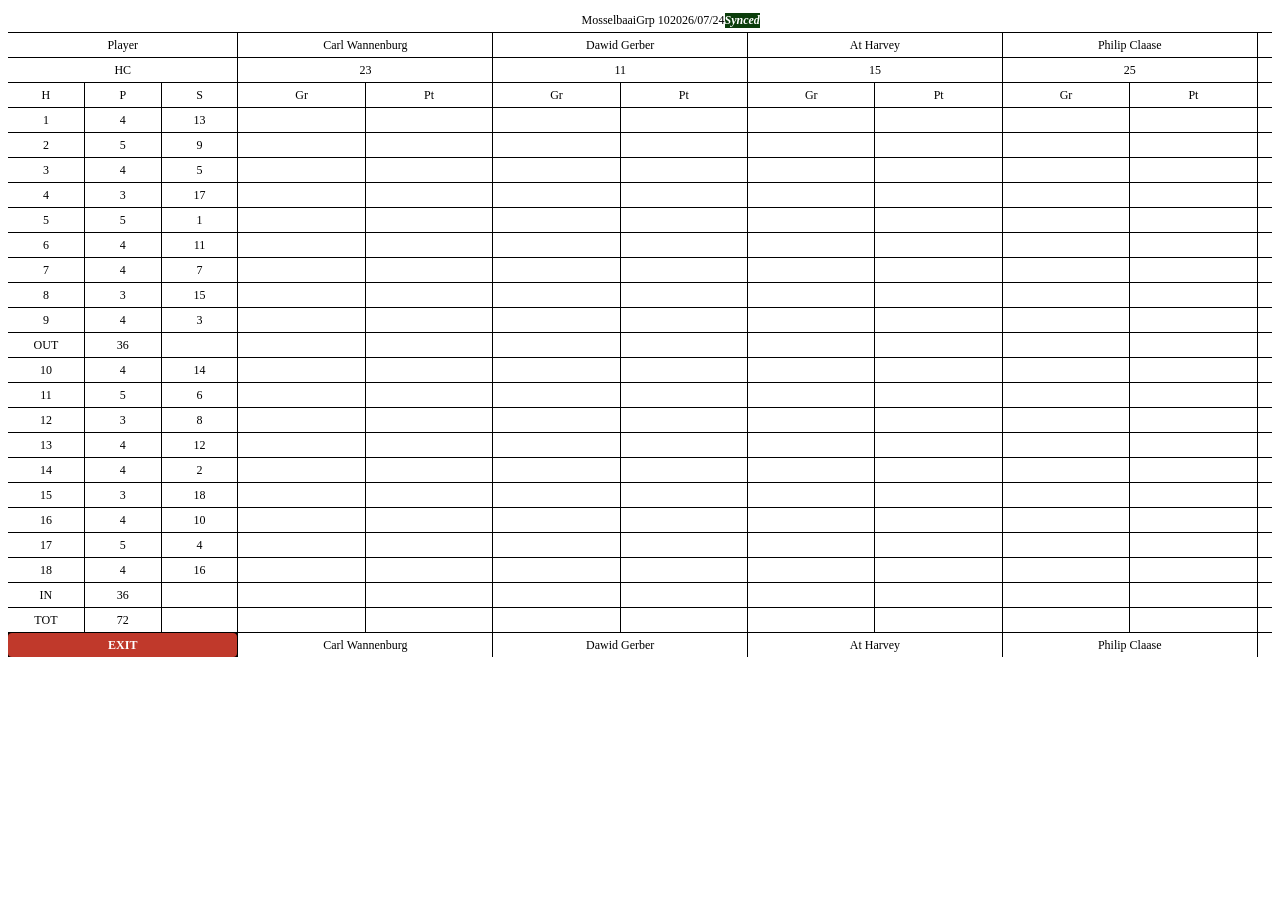
==== commit 070b2794: "Update index.html" ====
--- a/index.html
+++ b/index.html
@@ -11,11 +11,16 @@
 <div class="mk-scorecard">
 
   <!-- ROW 1: HEADER -->
-  <div class="mk-row-1 mk-cell" style="grid-column: 1 / 5;">Mosselbaai</div>
-  <div class="mk-row-1 mk-cell" style="grid-column: 5 / 7;">Grp 10</div>
-  <div class="mk-row-1 mk-cell" style="grid-column: 7 / 9;"></div>
-  <div class="mk-row-1 mk-cell" style="grid-column: 9 / 11;">2026-07-24</div>
-  <div class="mk-row-1 mk-cell" style="grid-column: 11 / 13;">Synced</div>
+<div class="mk-row-1 mk-cell" style="grid-column: 1 / 13;">
+    <span class="mk-left">Mosselbaai</span>
+    <span class="mk-center">Grp 10</span>
+    <span class="mk-right">2026/07/24</span>
+ <span class="mk-row-1 mk-cell" style="grid-column: 11 / 13;">Synced</span>
+</div>
+
+
+  
+ 
 
   <!-- ROW 2: PLAYER NAMES -->
   <div class="mk-row-2 mk-cell mk-player-label" style="grid-column: 1 / 4;">Player</div>
--- a/scorecard.css
+++ b/scorecard.css
@@ -1,114 +1,97 @@
-/* === GRID CONTAINER === */
+/* === GRID LAYOUT === */
 .mk-scorecard {
   display: grid;
-  grid-template-rows: 40px 40px 40px repeat(18, 1fr) 40px;
-  grid-auto-flow: column;
+  grid-template-columns:
+    6% 6% 6% 10% 10% 10% 10% 10% 10% 10% 10% 6%;
+  grid-auto-rows: 24px;
   gap: 1px;
   background: #000;
-  margin: 0;
-  padding: 0;
+  width: 100%;
+  max-width: 100vw;
+  box-sizing: border-box;
 }
 
-/* === MAKE ROW WRAPPERS TRANSPARENT TO GRID === */
-.mk-top-header-row,
-.mk-header-row,
-.mk-hc-row,
-.mk-column-header-row,
-.mk-hole-row,
-.mk-total-row,
-.mk-footer-row {
-  display: contents;
+/* === BASE CELL === */
+.mk-cell {
+  display: flex;
+  align-items: center;
+  justify-content: center;
+  font-size: 12px;
+  font-weight: 500;
+  color: #000;
+  background: #fff;
+  border: none;
+  box-sizing: border-box;
 }
 
-/* === GENERIC CELL === */
-.mk-cell {
-  background: #ffffff;
-  padding: 2px;
-  font-size: 12px;
-  text-align: center;
-  min-height: 26px;
-  box-sizing: border-box;
-  border: 1px solid #000;
+/* === HEADER BAR === */
+.mk-row-1 .mk-cell {
+  background: #0b3d0b;
+  color: #fff;
+  font-weight: 700;
+  font-style: italic;
 }
 
-/* === GREEN LEFT LABEL COLUMN === */
-.mk-label,
-.mk-column-header-row .mk-cell {
-  background: #90ee90;
-  font-weight: bold;
+/* === PLAYER HEADER === */
+.mk-row-2 .mk-cell {
+  background: #e6e6fa;
+  font-weight: 600;
 }
 
-/* === PINK PLAYER HEADER === */
-.mk-header-row .mk-cell {
-  background: #ffb6c1;
-  font-weight: bold;
+/* === HANDICAP ROW === */
+.mk-row-3 .mk-cell {
+  background: #cce0ff;
+  font-weight: 600;
 }
 
-/* === BLUE HANDICAP ROW === */
-.mk-hc-row .mk-hc {
-  background: #add8e6;
-  font-weight: bold;
+/* === COLUMN LABELS === */
+.mk-row-4 .mk-cell {
+  background: #ffcc66;
+  font-weight: 600;
 }
 
 /* === HOLE ROWS === */
-.mk-hole-row .mk-hole { background: #ffffff; }
-.mk-hole-row .mk-par  { background: #ffff99; }
-.mk-hole-row .mk-si   { background: #87cefa; }
-
-/* === SCORE CELLS === */
-.mk-score-gross {
-  background: #c8e6c9;
-  font-size: 16px;
-  font-weight: bold;
+.mk-hole-row .mk-cell {
+  background: #dff0d8;
 }
 
-.mk-score-pts {
-  background: #c8e6c9;
-  font-size: 12px;
+/* === OUT / IN / TOT ROWS === */
+.mk-out-row .mk-cell,
+.mk-in-row .mk-cell,
+.mk-tot-row .mk-cell {
+  background: #d4a017;
+  color: #000;
+  font-weight: 700;
 }
 
-/* === TOTAL ROWS === */
-.mk-total-row .mk-cell {
-  background: #d4a017;
-  font-weight: bold;
+/* === FOOTER === */
+.mk-footer-row .mk-cell {
+  background: #fff;
+  font-weight: 600;
 }
 
-/* === FOOTER NAMES === */
-.mk-footer-row .mk-footer-name {
-  font-size: 12px;
-  font-weight: bold;
+.mk-exit {
+  background: #c0392b;
+  color: #fff;
+  font-weight: 700;
+  border-radius: 4px;
 }
 
-/* === COMP COLUMN === */
-.mk-comp {
-  background: #ddd;
-  font-weight: bold;
+/* === MOBILE OPTIMIZATION === */
+@media (max-width: 600px) {
+.mk-cell {
+  border: none;
+  .mk-row-1 { height: 26px; }
+  .mk-row-2 { height: 30px; }
+  .mk-row-3 { height: 24px; }
+  .mk-row-4 { height: 24px; }
+
+  .mk-hole-row { height: 22px; }
+
+  .mk-out-row { height: 24px; }
+  .mk-in-row  { height: 24px; }
+  .mk-tot-row { height: 26px; }
+
+  .mk-footer-row { height: 30px; }
 }
-
-/* === TOP HEADER (COURSE / GROUP / DATE / SYNC) === */
-.mk-top-header-row .mk-cell {
-  background: #90ee90;
-  font-weight: bold;
-  font-size: 14px;
-  text-align: left;
-  padding-left: 6px;
 }
-
-/* === PLAYER LABEL COLUMN === */
-.mk-player-label {
-  background: #ffb6c1;
-  font-weight: bold;
-}
-
-/* === OPTIONAL COLOR STRIPING FOR PLAYER COLUMNS === */
-.mk-player-head:nth-child(odd),
-.mk-score-gross:nth-child(odd),
-.mk-score-pts:nth-child(odd) {
-  background: #fffacd; /* light yellow */
-}
-
-.mk-player-head:nth-child(even),
-.mk-score-gross:nth-child(even),
-.mk-score-pts:nth-child(even) {
-  background: #add8e6; /* light blue */
-}
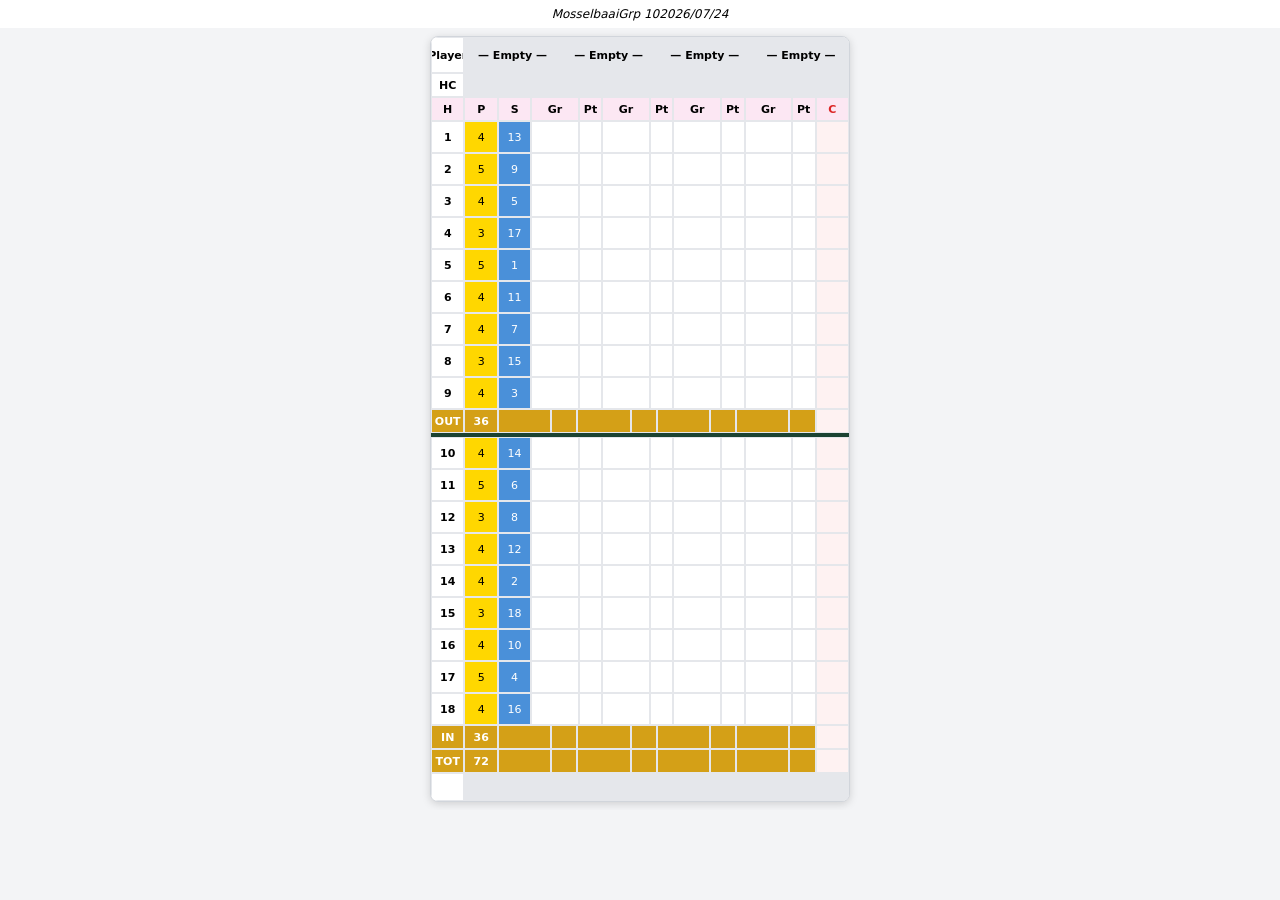
==== commit 5e4e2d62: "Rename inex.html to index.html" ====
--- a/index.html
+++ b/index.html
@@ -1,363 +1,135 @@
 <!DOCTYPE html>
 <html lang="en">
 <head>
-  <meta charset="UTF-8">
-  <title>Mosselbaai Scorecard</title>
-  <meta name="viewport" content="width=device-width, initial-scale=1.0">
-  <link rel="stylesheet" href="scorecard.css">
+<link rel="stylesheet" href="scorecard.css">
+<meta charset="UTF-8">
+<meta name="viewport" content="width=device-width, initial-scale=1.0, maximum-scale=1.0, user-scalable=no">
+<title>Mosselbaai Scorecard Template</title>
+<style>
+  * { box-sizing: border-box; }
+  html, body { margin: 0; padding: 0; overflow-x: hidden; background: #f3f4f6; font-family: ui-sans-serif, system-ui, sans-serif; }
+  .card { width: 100%; max-width: 420px; margin: 8px auto; background: #fff; box-shadow: 0 2px 8px rgba(0,0,0,0.15); border-radius: 8px; overflow: hidden; border: 1px solid #d1d5db; font-size: 11px; }
+  .row { display: flex; }
+  .cell { flex: 1 1 0; min-width: 0; display: flex; align-items: center; justify-content: center; border: 1px solid #e5e7eb; padding: 2px; text-align: center; overflow: hidden; text-overflow: ellipsis; white-space: nowrap; }
+  .fixed-col { flex: 0 0 8%; max-width: 8%; }
+  .split { flex: 1 1 0; display: flex; padding: 0; }
+  .split .gr { flex: 7 1 0; border: 1px solid #e5e7eb; }
+  .split .pt { flex: 3 1 0; border: 1px solid #e5e7eb; }
+  .h9 { height: 36px; }
+  .h6 { height: 24px; }
+  .h7 { height: 28px; }
+  .h8 { height: 32px; }
+  .bold { font-weight: 700; }
+  .semibold { font-weight: 600; }
+  .white-bg { background: #fff; }
+  .gray-bg { background: #e5e7eb; }
+  .pink-bg { background: #fce7f3; }
+  .gold-bg { background: #d4a017; color: #fff; }
+  .yellow-bg { background: #ffd700; }
+  .blue-bg { background: #4a90d9; color: #fff; }
+  .red-bg { background: #fef2f2; }
+  .red-text { color: #dc2626; }
+  .divider { height: 4px; background: #1b4332; }
+</style>
 </head>
 <body>
+ <div class="mk-row-banner mk-cell" style="grid-column: 1 / 13;">
+    <span class="mk-banner-left">Mosselbaai</span>
+    <span class="mk-banner-center">Grp 10</span>
+    <span class="mk-banner-right">2026/07/24</span>
+</div>
+<div class="card">
 
-<div class="mk-scorecard">
+  <div class="row h9">
+    <div class="cell fixed-col semibold white-bg">Player</div>
+    <div class="cell bold gray-bg">— Empty —</div>
+    <div class="cell bold gray-bg">— Empty —</div>
+    <div class="cell bold gray-bg">— Empty —</div>
+    <div class="cell bold gray-bg">— Empty —</div>
+  </div>
 
-  <!-- ROW 1: HEADER -->
-<div class="mk-row-1 mk-cell" style="grid-column: 1 / 13;">
-    <span class="mk-left">Mosselbaai</span>
-    <span class="mk-center">Grp 10</span>
-    <span class="mk-right">2026/07/24</span>
- <span class="mk-row-1 mk-cell" style="grid-column: 11 / 13;">Synced</span>
-</div>
+  <div class="row h6">
+    <div class="cell fixed-col semibold white-bg">HC</div>
+    <div class="cell bold gray-bg"></div>
+    <div class="cell bold gray-bg"></div>
+    <div class="cell bold gray-bg"></div>
+    <div class="cell bold gray-bg"></div>
+  </div>
 
+  <div class="row h6 semibold">
+    <div class="cell fixed-col pink-bg">H</div>
+    <div class="cell fixed-col pink-bg">P</div>
+    <div class="cell fixed-col pink-bg">S</div>
+    <div class="split"><div class="cell gr pink-bg">Gr</div><div class="cell pt pink-bg">Pt</div></div>
+    <div class="split"><div class="cell gr pink-bg">Gr</div><div class="cell pt pink-bg">Pt</div></div>
+    <div class="split"><div class="cell gr pink-bg">Gr</div><div class="cell pt pink-bg">Pt</div></div>
+    <div class="split"><div class="cell gr pink-bg">Gr</div><div class="cell pt pink-bg">Pt</div></div>
+    <div class="cell fixed-col pink-bg red-text">C</div>
+  </div>
 
-  
- 
+  <!-- Front nine -->
+  <div class="row h8"><div class="cell fixed-col semibold white-bg">1</div><div class="cell fixed-col yellow-bg">4</div><div class="cell fixed-col blue-bg">13</div><div class="split"><div class="cell gr"></div><div class="cell pt"></div></div><div class="split"><div class="cell gr"></div><div class="cell pt"></div></div><div class="split"><div class="cell gr"></div><div class="cell pt"></div></div><div class="split"><div class="cell gr"></div><div class="cell pt"></div></div><div class="cell fixed-col red-bg"></div></div>
+  <div class="row h8"><div class="cell fixed-col semibold white-bg">2</div><div class="cell fixed-col yellow-bg">5</div><div class="cell fixed-col blue-bg">9</div><div class="split"><div class="cell gr"></div><div class="cell pt"></div></div><div class="split"><div class="cell gr"></div><div class="cell pt"></div></div><div class="split"><div class="cell gr"></div><div class="cell pt"></div></div><div class="split"><div class="cell gr"></div><div class="cell pt"></div></div><div class="cell fixed-col red-bg"></div></div>
+  <div class="row h8"><div class="cell fixed-col semibold white-bg">3</div><div class="cell fixed-col yellow-bg">4</div><div class="cell fixed-col blue-bg">5</div><div class="split"><div class="cell gr"></div><div class="cell pt"></div></div><div class="split"><div class="cell gr"></div><div class="cell pt"></div></div><div class="split"><div class="cell gr"></div><div class="cell pt"></div></div><div class="split"><div class="cell gr"></div><div class="cell pt"></div></div><div class="cell fixed-col red-bg"></div></div>
+  <div class="row h8"><div class="cell fixed-col semibold white-bg">4</div><div class="cell fixed-col yellow-bg">3</div><div class="cell fixed-col blue-bg">17</div><div class="split"><div class="cell gr"></div><div class="cell pt"></div></div><div class="split"><div class="cell gr"></div><div class="cell pt"></div></div><div class="split"><div class="cell gr"></div><div class="cell pt"></div></div><div class="split"><div class="cell gr"></div><div class="cell pt"></div></div><div class="cell fixed-col red-bg"></div></div>
+  <div class="row h8"><div class="cell fixed-col semibold white-bg">5</div><div class="cell fixed-col yellow-bg">5</div><div class="cell fixed-col blue-bg">1</div><div class="split"><div class="cell gr"></div><div class="cell pt"></div></div><div class="split"><div class="cell gr"></div><div class="cell pt"></div></div><div class="split"><div class="cell gr"></div><div class="cell pt"></div></div><div class="split"><div class="cell gr"></div><div class="cell pt"></div></div><div class="cell fixed-col red-bg"></div></div>
+  <div class="row h8"><div class="cell fixed-col semibold white-bg">6</div><div class="cell fixed-col yellow-bg">4</div><div class="cell fixed-col blue-bg">11</div><div class="split"><div class="cell gr"></div><div class="cell pt"></div></div><div class="split"><div class="cell gr"></div><div class="cell pt"></div></div><div class="split"><div class="cell gr"></div><div class="cell pt"></div></div><div class="split"><div class="cell gr"></div><div class="cell pt"></div></div><div class="cell fixed-col red-bg"></div></div>
+  <div class="row h8"><div class="cell fixed-col semibold white-bg">7</div><div class="cell fixed-col yellow-bg">4</div><div class="cell fixed-col blue-bg">7</div><div class="split"><div class="cell gr"></div><div class="cell pt"></div></div><div class="split"><div class="cell gr"></div><div class="cell pt"></div></div><div class="split"><div class="cell gr"></div><div class="cell pt"></div></div><div class="split"><div class="cell gr"></div><div class="cell pt"></div></div><div class="cell fixed-col red-bg"></div></div>
+  <div class="row h8"><div class="cell fixed-col semibold white-bg">8</div><div class="cell fixed-col yellow-bg">3</div><div class="cell fixed-col blue-bg">15</div><div class="split"><div class="cell gr"></div><div class="cell pt"></div></div><div class="split"><div class="cell gr"></div><div class="cell pt"></div></div><div class="split"><div class="cell gr"></div><div class="cell pt"></div></div><div class="split"><div class="cell gr"></div><div class="cell pt"></div></div><div class="cell fixed-col red-bg"></div></div>
+  <div class="row h8"><div class="cell fixed-col semibold white-bg">9</div><div class="cell fixed-col yellow-bg">4</div><div class="cell fixed-col blue-bg">3</div><div class="split"><div class="cell gr"></div><div class="cell pt"></div></div><div class="split"><div class="cell gr"></div><div class="cell pt"></div></div><div class="split"><div class="cell gr"></div><div class="cell pt"></div></div><div class="split"><div class="cell gr"></div><div class="cell pt"></div></div><div class="cell fixed-col red-bg"></div></div>
 
-  <!-- ROW 2: PLAYER NAMES -->
-  <div class="mk-row-2 mk-cell mk-player-label" style="grid-column: 1 / 4;">Player</div>
-  <div class="mk-row-2 mk-cell mk-player-head" style="grid-column: 4 / 6;">Carl Wannenburg</div>
-  <div class="mk-row-2 mk-cell mk-player-head" style="grid-column: 6 / 8;">Dawid Gerber</div>
-  <div class="mk-row-2 mk-cell mk-player-head" style="grid-column: 8 / 10;">At Harvey</div>
-  <div class="mk-row-2 mk-cell mk-player-head" style="grid-column: 10 / 12;">Philip Claase</div>
-  <div class="mk-row-2 mk-cell mk-comp" style="grid-column: 12 / 13;"></div>
+  <div class="row h6 bold gold-bg">
+    <div class="cell fixed-col">OUT</div>
+    <div class="cell fixed-col">36</div>
+    <div class="split"><div class="cell gr"></div><div class="cell pt"></div></div>
+    <div class="split"><div class="cell gr"></div><div class="cell pt"></div></div>
+    <div class="split"><div class="cell gr"></div><div class="cell pt"></div></div>
+    <div class="split"><div class="cell gr"></div><div class="cell pt"></div></div>
+    <div class="cell fixed-col red-bg red-text"></div>
+  </div>
 
-  <!-- ROW 3: HANDICAP -->
-  <div class="mk-row-3 mk-cell" style="grid-column: 1 / 4;">HC</div>
-  <div class="mk-row-3 mk-cell mk-hc" style="grid-column: 4 / 6;">23</div>
-  <div class="mk-row-3 mk-cell mk-hc" style="grid-column: 6 / 8;">11</div>
-  <div class="mk-row-3 mk-cell mk-hc" style="grid-column: 8 / 10;">15</div>
-  <div class="mk-row-3 mk-cell mk-hc" style="grid-column: 10 / 12;">25</div>
-  <div class="mk-row-3 mk-cell mk-hc" style="grid-column: 12 / 13;"></div>
+  <div class="divider"></div>
 
-  <!-- ROW 4: COLUMN HEADERS -->
-  <div class="mk-row-4 mk-cell mk-hole">H</div>
-  <div class="mk-row-4 mk-cell mk-par">P</div>
-  <div class="mk-row-4 mk-cell mk-si">S</div>
-  <div class="mk-row-4 mk-cell mk-label">Gr</div>
-  <div class="mk-row-4 mk-cell mk-label">Pt</div>
-  <div class="mk-row-4 mk-cell mk-label">Gr</div>
-  <div class="mk-row-4 mk-cell mk-label">Pt</div>
-  <div class="mk-row-4 mk-cell mk-label">Gr</div>
-  <div class="mk-row-4 mk-cell mk-label">Pt</div>
-  <div class="mk-row-4 mk-cell mk-label">Gr</div>
-  <div class="mk-row-4 mk-cell mk-label">Pt</div>
-  <div class="mk-row-4 mk-cell mk-comp">C</div>
+  <!-- Back nine -->
+  <div class="row h8"><div class="cell fixed-col semibold white-bg">10</div><div class="cell fixed-col yellow-bg">4</div><div class="cell fixed-col blue-bg">14</div><div class="split"><div class="cell gr"></div><div class="cell pt"></div></div><div class="split"><div class="cell gr"></div><div class="cell pt"></div></div><div class="split"><div class="cell gr"></div><div class="cell pt"></div></div><div class="split"><div class="cell gr"></div><div class="cell pt"></div></div><div class="cell fixed-col red-bg"></div></div>
+  <div class="row h8"><div class="cell fixed-col semibold white-bg">11</div><div class="cell fixed-col yellow-bg">5</div><div class="cell fixed-col blue-bg">6</div><div class="split"><div class="cell gr"></div><div class="cell pt"></div></div><div class="split"><div class="cell gr"></div><div class="cell pt"></div></div><div class="split"><div class="cell gr"></div><div class="cell pt"></div></div><div class="split"><div class="cell gr"></div><div class="cell pt"></div></div><div class="cell fixed-col red-bg"></div></div>
+  <div class="row h8"><div class="cell fixed-col semibold white-bg">12</div><div class="cell fixed-col yellow-bg">3</div><div class="cell fixed-col blue-bg">8</div><div class="split"><div class="cell gr"></div><div class="cell pt"></div></div><div class="split"><div class="cell gr"></div><div class="cell pt"></div></div><div class="split"><div class="cell gr"></div><div class="cell pt"></div></div><div class="split"><div class="cell gr"></div><div class="cell pt"></div></div><div class="cell fixed-col red-bg"></div></div>
+  <div class="row h8"><div class="cell fixed-col semibold white-bg">13</div><div class="cell fixed-col yellow-bg">4</div><div class="cell fixed-col blue-bg">12</div><div class="split"><div class="cell gr"></div><div class="cell pt"></div></div><div class="split"><div class="cell gr"></div><div class="cell pt"></div></div><div class="split"><div class="cell gr"></div><div class="cell pt"></div></div><div class="split"><div class="cell gr"></div><div class="cell pt"></div></div><div class="cell fixed-col red-bg"></div></div>
+  <div class="row h8"><div class="cell fixed-col semibold white-bg">14</div><div class="cell fixed-col yellow-bg">4</div><div class="cell fixed-col blue-bg">2</div><div class="split"><div class="cell gr"></div><div class="cell pt"></div></div><div class="split"><div class="cell gr"></div><div class="cell pt"></div></div><div class="split"><div class="cell gr"></div><div class="cell pt"></div></div><div class="split"><div class="cell gr"></div><div class="cell pt"></div></div><div class="cell fixed-col red-bg"></div></div>
+  <div class="row h8"><div class="cell fixed-col semibold white-bg">15</div><div class="cell fixed-col yellow-bg">3</div><div class="cell fixed-col blue-bg">18</div><div class="split"><div class="cell gr"></div><div class="cell pt"></div></div><div class="split"><div class="cell gr"></div><div class="cell pt"></div></div><div class="split"><div class="cell gr"></div><div class="cell pt"></div></div><div class="split"><div class="cell gr"></div><div class="cell pt"></div></div><div class="cell fixed-col red-bg"></div></div>
+  <div class="row h8"><div class="cell fixed-col semibold white-bg">16</div><div class="cell fixed-col yellow-bg">4</div><div class="cell fixed-col blue-bg">10</div><div class="split"><div class="cell gr"></div><div class="cell pt"></div></div><div class="split"><div class="cell gr"></div><div class="cell pt"></div></div><div class="split"><div class="cell gr"></div><div class="cell pt"></div></div><div class="split"><div class="cell gr"></div><div class="cell pt"></div></div><div class="cell fixed-col red-bg"></div></div>
+  <div class="row h8"><div class="cell fixed-col semibold white-bg">17</div><div class="cell fixed-col yellow-bg">5</div><div class="cell fixed-col blue-bg">4</div><div class="split"><div class="cell gr"></div><div class="cell pt"></div></div><div class="split"><div class="cell gr"></div><div class="cell pt"></div></div><div class="split"><div class="cell gr"></div><div class="cell pt"></div></div><div class="split"><div class="cell gr"></div><div class="cell pt"></div></div><div class="cell fixed-col red-bg"></div></div>
+  <div class="row h8"><div class="cell fixed-col semibold white-bg">18</div><div class="cell fixed-col yellow-bg">4</div><div class="cell fixed-col blue-bg">16</div><div class="split"><div class="cell gr"></div><div class="cell pt"></div></div><div class="split"><div class="cell gr"></div><div class="cell pt"></div></div><div class="split"><div class="cell gr"></div><div class="cell pt"></div></div><div class="split"><div class="cell gr"></div><div class="cell pt"></div></div><div class="cell fixed-col red-bg"></div></div>
 
-    <!-- ROW 5: HOLE 1 -->
-  <div class="mk-hole-row mk-cell mk-hole">1</div>
-  <div class="mk-hole-row mk-cell mk-par">4</div>
-  <div class="mk-hole-row mk-cell mk-si">13</div>
-  <div class="mk-hole-row mk-cell mk-score-gross" id="h1gA"></div>
-  <div class="mk-hole-row mk-cell mk-score-pts"   id="h1pA"></div>
-  <div class="mk-hole-row mk-cell mk-score-gross" id="h1gB"></div>
-  <div class="mk-hole-row mk-cell mk-score-pts"   id="h1pB"></div>
-  <div class="mk-hole-row mk-cell mk-score-gross" id="h1gC"></div>
-  <div class="mk-hole-row mk-cell mk-score-pts"   id="h1pC"></div>
-  <div class="mk-hole-row mk-cell mk-score-gross" id="h1gD"></div>
-  <div class="mk-hole-row mk-cell mk-score-pts"   id="h1pD"></div>
-  <div class="mk-hole-row mk-cell mk-comp"        id="h1c"></div>
+  <div class="row h6 bold gold-bg">
+    <div class="cell fixed-col">IN</div>
+    <div class="cell fixed-col">36</div>
+    <div class="split"><div class="cell gr"></div><div class="cell pt"></div></div>
+    <div class="split"><div class="cell gr"></div><div class="cell pt"></div></div>
+    <div class="split"><div class="cell gr"></div><div class="cell pt"></div></div>
+    <div class="split"><div class="cell gr"></div><div class="cell pt"></div></div>
+    <div class="cell fixed-col red-bg red-text"></div>
+  </div>
 
-  <!-- ROW 6: HOLE 2 -->
-  <div class="mk-hole-row mk-cell mk-hole">2</div>
-  <div class="mk-hole-row mk-cell mk-par">5</div>
-  <div class="mk-hole-row mk-cell mk-si">9</div>
-  <div class="mk-hole-row mk-cell mk-score-gross" id="h2gA"></div>
-  <div class="mk-hole-row mk-cell mk-score-pts"   id="h2pA"></div>
-  <div class="mk-hole-row mk-cell mk-score-gross" id="h2gB"></div>
-  <div class="mk-hole-row mk-cell mk-score-pts"   id="h2pB"></div>
-  <div class="mk-hole-row mk-cell mk-score-gross" id="h2gC"></div>
-  <div class="mk-hole-row mk-cell mk-score-pts"   id="h2pC"></div>
-  <div class="mk-hole-row mk-cell mk-score-gross" id="h2gD"></div>
-  <div class="mk-hole-row mk-cell mk-score-pts"   id="h2pD"></div>
-  <div class="mk-hole-row mk-cell mk-comp"        id="h2c"></div>
+  <div class="row h6 bold gold-bg">
+    <div class="cell fixed-col">TOT</div>
+    <div class="cell fixed-col">72</div>
+    <div class="split"><div class="cell gr"></div><div class="cell pt"></div></div>
+    <div class="split"><div class="cell gr"></div><div class="cell pt"></div></div>
+    <div class="split"><div class="cell gr"></div><div class="cell pt"></div></div>
+    <div class="split"><div class="cell gr"></div><div class="cell pt"></div></div>
+    <div class="cell fixed-col red-bg red-text"></div>
+  </div>
 
-  <!-- ROW 7: HOLE 3 -->
-  <div class="mk-hole-row mk-cell mk-hole">3</div>
-  <div class="mk-hole-row mk-cell mk-par">4</div>
-  <div class="mk-hole-row mk-cell mk-si">5</div>
-  <div class="mk-hole-row mk-cell mk-score-gross" id="h3gA"></div>
-  <div class="mk-hole-row mk-cell mk-score-pts"   id="h3pA"></div>
-  <div class="mk-hole-row mk-cell mk-score-gross" id="h3gB"></div>
-  <div class="mk-hole-row mk-cell mk-cell mk-score-pts" id="h3pB"></div>
-  <div class="mk-hole-row mk-cell mk-score-gross" id="h3gC"></div>
-  <div class="mk-hole-row mk-cell mk-score-pts"   id="h3pC"></div>
-  <div class="mk-hole-row mk-cell mk-score-gross" id="h3gD"></div>
-  <div class="mk-hole-row mk-cell mk-score-pts"   id="h3pD"></div>
-  <div class="mk-hole-row mk-cell mk-comp"        id="h3c"></div>
-
-  <!-- ROW 8: HOLE 4 -->
-  <div class="mk-hole-row mk-cell mk-hole">4</div>
-  <div class="mk-hole-row mk-cell mk-par">3</div>
-  <div class="mk-hole-row mk-cell mk-si">17</div>
-  <div class="mk-hole-row mk-cell mk-score-gross" id="h4gA"></div>
-  <div class="mk-hole-row mk-cell mk-score-pts"   id="h4pA"></div>
-  <div class="mk-hole-row mk-cell mk-score-gross" id="h4gB"></div>
-  <div class="mk-hole-row mk-cell mk-score-pts"   id="h4pB"></div>
-  <div class="mk-hole-row mk-cell mk-score-gross" id="h4gC"></div>
-  <div class="mk-hole-row mk-cell mk-score-pts"   id="h4pC"></div>
-  <div class="mk-hole-row mk-cell mk-score-gross" id="h4gD"></div>
-  <div class="mk-hole-row mk-cell mk-score-pts"   id="h4pD"></div>
-  <div class="mk-hole-row mk-cell mk-comp"        id="h4c"></div>
-
-  <!-- ROW 9: HOLE 5 -->
-  <div class="mk-hole-row mk-cell mk-hole">5</div>
-  <div class="mk-hole-row mk-cell mk-par">5</div>
-  <div class="mk-hole-row mk-cell mk-si">1</div>
-  <div class="mk-hole-row mk-cell mk-score-gross" id="h5gA"></div>
-  <div class="mk-hole-row mk-cell mk-score-pts"   id="h5pA"></div>
-  <div class="mk-hole-row mk-cell mk-score-gross" id="h5gB"></div>
-  <div class="mk-hole-row mk-cell mk-score-pts"   id="h5pB"></div>
-  <div class="mk-hole-row mk-cell mk-score-gross" id="h5gC"></div>
-  <div class="mk-hole-row mk-cell mk-score-pts"   id="h5pC"></div>
-  <div class="mk-hole-row mk-cell mk-score-gross" id="h5gD"></div>
-  <div class="mk-hole-row mk-cell mk-score-pts"   id="h5pD"></div>
-  <div class="mk-hole-row mk-cell mk-comp"        id="h5c"></div>
-
-  <!-- ROW 10: HOLE 6 -->
-  <div class="mk-hole-row mk-cell mk-hole">6</div>
-  <div class="mk-hole-row mk-cell mk-par">4</div>
-  <div class="mk-hole-row mk-cell mk-si">11</div>
-  <div class="mk-hole-row mk-cell mk-score-gross" id="h6gA"></div>
-  <div class="mk-hole-row mk-cell mk-score-pts"   id="h6pA"></div>
-  <div class="mk-hole-row mk-cell mk-score-gross" id="h6gB"></div>
-  <div class="mk-hole-row mk-cell mk-score-pts"   id="h6pB"></div>
-  <div class="mk-hole-row mk-cell mk-score-gross" id="h6gC"></div>
-  <div class="mk-hole-row mk-cell mk-score-pts"   id="h6pC"></div>
-  <div class="mk-hole-row mk-cell mk-score-gross" id="h6gD"></div>
-  <div class="mk-hole-row mk-cell mk-score-pts"   id="h6pD"></div>
-  <div class="mk-hole-row mk-cell mk-comp"        id="h6c"></div>
-
-  <!-- ROW 11: HOLE 7 -->
-  <div class="mk-hole-row mk-cell mk-hole">7</div>
-  <div class="mk-hole-row mk-cell mk-par">4</div>
-  <div class="mk-hole-row mk-cell mk-si">7</div>
-  <div class="mk-hole-row mk-cell mk-score-gross" id="h7gA"></div>
-  <div class="mk-hole-row mk-cell mk-score-pts"   id="h7pA"></div>
-  <div class="mk-hole-row mk-cell mk-score-gross" id="h7gB"></div>
-  <div class="mk-hole-row mk-cell mk-score-pts"   id="h7pB"></div>
-  <div class="mk-hole-row mk-cell mk-score-gross" id="h7gC"></div>
-  <div class="mk-hole-row mk-cell mk-score-pts"   id="h7pC"></div>
-  <div class="mk-hole-row mk-cell mk-score-gross" id="h7gD"></div>
-  <div class="mk-hole-row mk-cell mk-score-pts"   id="h7pD"></div>
-  <div class="mk-hole-row mk-cell mk-comp"        id="h7c"></div>
-
-  <!-- ROW 12: HOLE 8 -->
-  <div class="mk-hole-row mk-cell mk-hole">8</div>
-  <div class="mk-hole-row mk-cell mk-par">3</div>
-  <div class="mk-hole-row mk-cell mk-si">15</div>
-  <div class="mk-hole-row mk-cell mk-score-gross" id="h8gA"></div>
-  <div class="mk-hole-row mk-cell mk-score-pts"   id="h8pA"></div>
-  <div class="mk-hole-row mk-cell mk-score-gross" id="h8gB"></div>
-  <div class="mk-hole-row mk-cell mk-score-pts"   id="h8pB"></div>
-  <div class="mk-hole-row mk-cell mk-score-gross" id="h8gC"></div>
-  <div class="mk-hole-row mk-cell mk-score-pts"   id="h8pC"></div>
-  <div class="mk-hole-row mk-cell mk-score-gross" id="h8gD"></div>
-  <div class="mk-hole-row mk-cell mk-score-pts"   id="h8pD"></div>
-  <div class="mk-hole-row mk-cell mk-comp"        id="h8c"></div>
-
-  <!-- ROW 13: HOLE 9 -->
-  <div class="mk-hole-row mk-cell mk-hole">9</div>
-  <div class="mk-hole-row mk-cell mk-par">4</div>
-  <div class="mk-hole-row mk-cell mk-si">3</div>
-  <div class="mk-hole-row mk-cell mk-score-gross" id="h9gA"></div>
-  <div class="mk-hole-row mk-cell mk-score-pts"   id="h9pA"></div>
-  <div class="mk-hole-row mk-cell mk-score-gross" id="h9gB"></div>
-  <div class="mk-hole-row mk-cell mk-score-pts"   id="h9pB"></div>
-  <div class="mk-hole-row mk-cell mk-score-gross" id="h9gC"></div>
-  <div class="mk-hole-row mk-cell mk-score-pts"   id="h9pC"></div>
-  <div class="mk-hole-row mk-cell mk-score-gross" id="h9gD"></div>
-  <div class="mk-hole-row mk-cell mk-score-pts"   id="h9pD"></div>
-  <div class="mk-hole-row mk-cell mk-comp"        id="h9c"></div>
-
-
-    <!-- ROW 14: OUT TOTALS -->
-  <div class="mk-out-row mk-cell mk-hole">OUT</div>
-  <div class="mk-out-row mk-cell mk-par">36</div>
-  <div class="mk-out-row mk-cell mk-si"></div>
-  <div class="mk-out-row mk-cell mk-total" id="outgA"></div>
-  <div class="mk-out-row mk-cell mk-total" id="outpA"></div>
-  <div class="mk-out-row mk-cell mk-total" id="outgB"></div>
-  <div class="mk-out-row mk-cell mk-total" id="outpB"></div>
-  <div class="mk-out-row mk-cell mk-total" id="outgC"></div>
-  <div class="mk-out-row mk-cell mk-total" id="outpC"></div>
-  <div class="mk-out-row mk-cell mk-total" id="outgD"></div>
-  <div class="mk-out-row mk-cell mk-total" id="outpD"></div>
-  <div class="mk-out-row mk-cell mk-comp" id="outc"></div>
-
-  <!-- ROW 15: HOLE 10 -->
-  <div class="mk-hole-row mk-cell mk-hole">10</div>
-  <div class="mk-hole-row mk-cell mk-par">4</div>
-  <div class="mk-hole-row mk-cell mk-si">14</div>
-  <div class="mk-hole-row mk-cell mk-score-gross" id="h10gA"></div>
-  <div class="mk-hole-row mk-cell mk-score-pts"   id="h10pA"></div>
-  <div class="mk-hole-row mk-cell mk-score-gross" id="h10gB"></div>
-  <div class="mk-hole-row mk-cell mk-score-pts"   id="h10pB"></div>
-  <div class="mk-hole-row mk-cell mk-score-gross" id="h10gC"></div>
-  <div class="mk-hole-row mk-cell mk-score-pts"   id="h10pC"></div>
-  <div class="mk-hole-row mk-cell mk-score-gross" id="h10gD"></div>
-  <div class="mk-hole-row mk-cell mk-score-pts"   id="h10pD"></div>
-  <div class="mk-hole-row mk-cell mk-comp"        id="h10c"></div>
-
-  <!-- ROW 16: HOLE 11 -->
-  <div class="mk-hole-row mk-cell mk-hole">11</div>
-  <div class="mk-hole-row mk-cell mk-par">5</div>
-  <div class="mk-hole-row mk-cell mk-si">6</div>
-  <div class="mk-hole-row mk-cell mk-score-gross" id="h11gA"></div>
-  <div class="mk-hole-row mk-cell mk-score-pts"   id="h11pA"></div>
-  <div class="mk-hole-row mk-cell mk-score-gross" id="h11gB"></div>
-  <div class="mk-hole-row mk-cell mk-score-pts"   id="h11pB"></div>
-  <div class="mk-hole-row mk-cell mk-score-gross" id="h11gC"></div>
-  <div class="mk-hole-row mk-cell mk-score-pts"   id="h11pC"></div>
-  <div class="mk-hole-row mk-cell mk-score-gross" id="h11gD"></div>
-  <div class="mk-hole-row mk-cell mk-score-pts"   id="h11pD"></div>
-  <div class="mk-hole-row mk-cell mk-comp"        id="h11c"></div>
-
-  <!-- ROW 17: HOLE 12 -->
-  <div class="mk-hole-row mk-cell mk-hole">12</div>
-  <div class="mk-hole-row mk-cell mk-par">3</div>
-  <div class="mk-hole-row mk-cell mk-si">8</div>
-  <div class="mk-hole-row mk-cell mk-score-gross" id="h12gA"></div>
-  <div class="mk-hole-row mk-cell mk-score-pts"   id="h12pA"></div>
-  <div class="mk-hole-row mk-cell mk-score-gross" id="h12gB"></div>
-  <div class="mk-hole-row mk-cell mk-score-pts"   id="h12pB"></div>
-  <div class="mk-hole-row mk-cell mk-score-gross" id="h12gC"></div>
-  <div class="mk-hole-row mk-cell mk-score-pts"   id="h12pC"></div>
-  <div class="mk-hole-row mk-cell mk-score-gross" id="h12gD"></div>
-  <div class="mk-hole-row mk-cell mk-score-pts"   id="h12pD"></div>
-  <div class="mk-hole-row mk-cell mk-comp"        id="h12c"></div>
-
-  <!-- ROW 18: HOLE 13 -->
-  <div class="mk-hole-row mk-cell mk-hole">13</div>
-  <div class="mk-hole-row mk-cell mk-par">4</div>
-  <div class="mk-hole-row mk-cell mk-si">12</div>
-  <div class="mk-hole-row mk-cell mk-score-gross" id="h13gA"></div>
-  <div class="mk-hole-row mk-cell mk-score-pts"   id="h13pA"></div>
-  <div class="mk-hole-row mk-cell mk-score-gross" id="h13gB"></div>
-  <div class="mk-hole-row mk-cell mk-score-pts"   id="h13pB"></div>
-  <div class="mk-hole-row mk-cell mk-score-gross" id="h13gC"></div>
-  <div class="mk-hole-row mk-cell mk-score-pts"   id="h13pC"></div>
-  <div class="mk-hole-row mk-cell mk-score-gross" id="h13gD"></div>
-  <div class="mk-hole-row mk-cell mk-score-pts"   id="h13pD"></div>
-  <div class="mk-hole-row mk-cell mk-comp"        id="h13c"></div>
-
-  <!-- ROW 19: HOLE 14 -->
-  <div class="mk-hole-row mk-cell mk-hole">14</div>
-  <div class="mk-hole-row mk-cell mk-par">4</div>
-  <div class="mk-hole-row mk-cell mk-si">2</div>
-  <div class="mk-hole-row mk-cell mk-score-gross" id="h14gA"></div>
-  <div class="mk-hole-row mk-cell mk-score-pts"   id="h14pA"></div>
-  <div class="mk-hole-row mk-cell mk-score-gross" id="h14gB"></div>
-  <div class="mk-hole-row mk-cell mk-score-pts"   id="h14pB"></div>
-  <div class="mk-hole-row mk-cell mk-score-gross" id="h14gC"></div>
-  <div class="mk-hole-row mk-cell mk-score-pts"   id="h14pC"></div>
-  <div class="mk-hole-row mk-cell mk-score-gross" id="h14gD"></div>
-  <div class="mk-hole-row mk-cell mk-score-pts"   id="h14pD"></div>
-  <div class="mk-hole-row mk-cell mk-comp"        id="h14c"></div>
-
-  <!-- ROW 20: HOLE 15 -->
-  <div class="mk-hole-row mk-cell mk-hole">15</div>
-  <div class="mk-hole-row mk-cell mk-par">3</div>
-  <div class="mk-hole-row mk-cell mk-si">18</div>
-  <div class="mk-hole-row mk-cell mk-score-gross" id="h15gA"></div>
-  <div class="mk-hole-row mk-cell mk-score-pts"   id="h15pA"></div>
-  <div class="mk-hole-row mk-cell mk-score-gross" id="h15gB"></div>
-  <div class="mk-hole-row mk-cell mk-score-pts"   id="h15pB"></div>
-  <div class="mk-hole-row mk-cell mk-score-gross" id="h15gC"></div>
-  <div class="mk-hole-row mk-cell mk-score-pts"   id="h15pC"></div>
-  <div class="mk-hole-row mk-cell mk-score-gross" id="h15gD"></div>
-  <div class="mk-hole-row mk-cell mk-score-pts"   id="h15pD"></div>
-  <div class="mk-hole-row mk-cell mk-comp"        id="h15c"></div>
-
-  <!-- ROW 21: HOLE 16 -->
-  <div class="mk-hole-row mk-cell mk-hole">16</div>
-  <div class="mk-hole-row mk-cell mk-par">4</div>
-  <div class="mk-hole-row mk-cell mk-si">10</div>
-  <div class="mk-hole-row mk-cell mk-score-gross" id="h16gA"></div>
-  <div class="mk-hole-row mk-cell mk-score-pts"   id="h16pA"></div>
-  <div class="mk-hole-row mk-cell mk-score-gross" id="h16gB"></div>
-  <div class="mk-hole-row mk-cell mk-score-pts"   id="h16pB"></div>
-  <div class="mk-hole-row mk-cell mk-score-gross" id="h16gC"></div>
-  <div class="mk-hole-row mk-cell mk-score-pts"   id="h16pC"></div>
-  <div class="mk-hole-row mk-cell mk-score-gross" id="h16gD"></div>
-  <div class="mk-hole-row mk-cell mk-score-pts"   id="h16pD"></div>
-  <div class="mk-hole-row mk-cell mk-comp"        id="h16c"></div>
-
-  <!-- ROW 22: HOLE 17 -->
-  <div class="mk-hole-row mk-cell mk-hole">17</div>
-  <div class="mk-hole-row mk-cell mk-par">5</div>
-  <div class="mk-hole-row mk-cell mk-si">4</div>
-  <div class="mk-hole-row mk-cell mk-score-gross" id="h17gA"></div>
-  <div class="mk-hole-row mk-cell mk-score-pts"   id="h17pA"></div>
-  <div class="mk-hole-row mk-cell mk-score-gross" id="h17gB"></div>
-  <div class="mk-hole-row mk-cell mk-score-pts"   id="h17pB"></div>
-  <div class="mk-hole-row mk-cell mk-score-gross" id="h17gC"></div>
-  <div class="mk-hole-row mk-cell mk-score-pts"   id="h17pC"></div>
-  <div class="mk-hole-row mk-cell mk-score-gross" id="h17gD"></div>
-  <div class="mk-hole-row mk-cell mk-score-pts"   id="h17pD"></div>
-  <div class="mk-hole-row mk-cell mk-comp"        id="h17c"></div>
-
-  <!-- ROW 23: HOLE 18 -->
-  <div class="mk-hole-row mk-cell mk-hole">18</div>
-  <div class="mk-hole-row mk-cell mk-par">4</div>
-  <div class="mk-hole-row mk-cell mk-si">16</div>
-  <div class="mk-hole-row mk-cell mk-score-gross" id="h18gA"></div>
-  <div class="mk-hole-row mk-cell mk-score-pts"   id="h18pA"></div>
-  <div class="mk-hole-row mk-cell mk-score-gross" id="h18gB"></div>
-  <div class="mk-hole-row mk-cell mk-score-pts"   id="h18pB"></div>
-  <div class="mk-hole-row mk-cell mk-score-gross" id="h18gC"></div>
-  <div class="mk-hole-row mk-cell mk-score-pts"   id="h18pC"></div>
-  <div class="mk-hole-row mk-cell mk-score-gross" id="h18gD"></div>
-  <div class="mk-hole-row mk-cell mk-score-pts"   id="h18pD"></div>
-  <div class="mk-hole-row mk-cell mk-comp"        id="h18c"></div>
-
-
-    <!-- ROW 24: IN TOTALS -->
-  <div class="mk-in-row mk-cell mk-hole">IN</div>
-  <div class="mk-in-row mk-cell mk-par">36</div>
-  <div class="mk-in-row mk-cell mk-si"></div>
-  <div class="mk-in-row mk-cell mk-total" id="ingA"></div>
-  <div class="mk-in-row mk-cell mk-total" id="inpA"></div>
-  <div class="mk-in-row mk-cell mk-total" id="ingB"></div>
-  <div class="mk-in-row mk-cell mk-total" id="inpB"></div>
-  <div class="mk-in-row mk-cell mk-total" id="ingC"></div>
-  <div class="mk-in-row mk-cell mk-total" id="inpC"></div>
-  <div class="mk-in-row mk-cell mk-total" id="ingD"></div>
-  <div class="mk-in-row mk-cell mk-total" id="inpD"></div>
-  <div class="mk-in-row mk-cell mk-comp" id="inc"></div>
-
-  <!-- ROW 25: TOT -->
-  <div class="mk-tot-row mk-cell mk-hole">TOT</div>
-  <div class="mk-tot-row mk-cell mk-par">72</div>
-  <div class="mk-tot-row mk-cell mk-si"></div>
-  <div class="mk-tot-row mk-cell mk-total" id="totgA"></div>
-  <div class="mk-tot-row mk-cell mk-total" id="totpA"></div>
-  <div class="mk-tot-row mk-cell mk-total" id="totgB"></div>
-  <div class="mk-tot-row mk-cell mk-total" id="totpB"></div>
-  <div class="mk-tot-row mk-cell mk-total" id="totgC"></div>
-  <div class="mk-tot-row mk-cell mk-total" id="totpC"></div>
-  <div class="mk-tot-row mk-cell mk-total" id="totgD"></div>
-  <div class="mk-tot-row mk-cell mk-total" id="totpD"></div>
-  <div class="mk-tot-row mk-cell mk-comp" id="totc"></div>
-
-  <!-- ROW 26: FOOTER NAMES + EXIT -->
-  <div class="mk-footer-row mk-cell mk-exit" style="grid-column: 1 / 4;">EXIT</div>
-  <div class="mk-footer-row mk-cell mk-footer-name" style="grid-column: 4 / 6;">Carl Wannenburg</div>
-  <div class="mk-footer-row mk-cell mk-footer-name" style="grid-column: 6 / 8;">Dawid Gerber</div>
-  <div class="mk-footer-row mk-cell mk-footer-name" style="grid-column: 8 / 10;">At Harvey</div>
-  <div class="mk-footer-row mk-cell mk-footer-name" style="grid-column: 10 / 12;">Philip Claase</div>
-  <div class="mk-footer-row mk-cell mk-comp" style="grid-column: 12 / 13;"></div>
+  <div class="row h7">
+    <div class="cell fixed-col white-bg"></div>
+    <div class="cell gray-bg"></div>
+    <div class="cell gray-bg"></div>
+    <div class="cell gray-bg"></div>
+    <div class="cell gray-bg"></div>
+  </div>
 
 </div>
 
-<script src="scorecard.js"></script>
 </body>
 </html>
--- a/scorecard.css
+++ b/scorecard.css
@@ -1,4 +1,17 @@
 /* === GRID LAYOUT === */
+.mk-row-banner {
+  display: flex;
+  justify-content: space-between;
+  align-items: center;
+  background: #0b3d0b;
+  color: #fff;
+  font-weight: bold;
+  font-style: italic;
+  height: 28px;
+  border: none;
+  padding: 0 6px;
+}
+
 .mk-scorecard {
   display: grid;
   grid-template-columns:
@@ -25,12 +38,17 @@
 }
 
 /* === HEADER BAR === */
-.mk-row-1 .mk-cell {
+.mk-row-1 {
+  display: flex;
+  justify-content: space-between;
+  align-items: center;
   background: #0b3d0b;
   color: #fff;
-  font-weight: 700;
+  font-weight: bold;
   font-style: italic;
+  height: 26px; /* mobile height */
 }
+
 
 /* === PLAYER HEADER === */
 .mk-row-2 .mk-cell {
@@ -79,8 +97,16 @@
 
 /* === MOBILE OPTIMIZATION === */
 @media (max-width: 600px) {
-.mk-cell {
-  border: none;
+
+  .mk-scorecard {
+    grid-template-columns:
+      5% 5% 5% 9% 9% 9% 9% 9% 9% 9% 9% 5%;
+  }
+
+  .mk-cell {
+    border: none;
+  }
+
   .mk-row-1 { height: 26px; }
   .mk-row-2 { height: 30px; }
   .mk-row-3 { height: 24px; }
@@ -93,5 +119,5 @@
   .mk-tot-row { height: 26px; }
 
   .mk-footer-row { height: 30px; }
+
 }
-}
